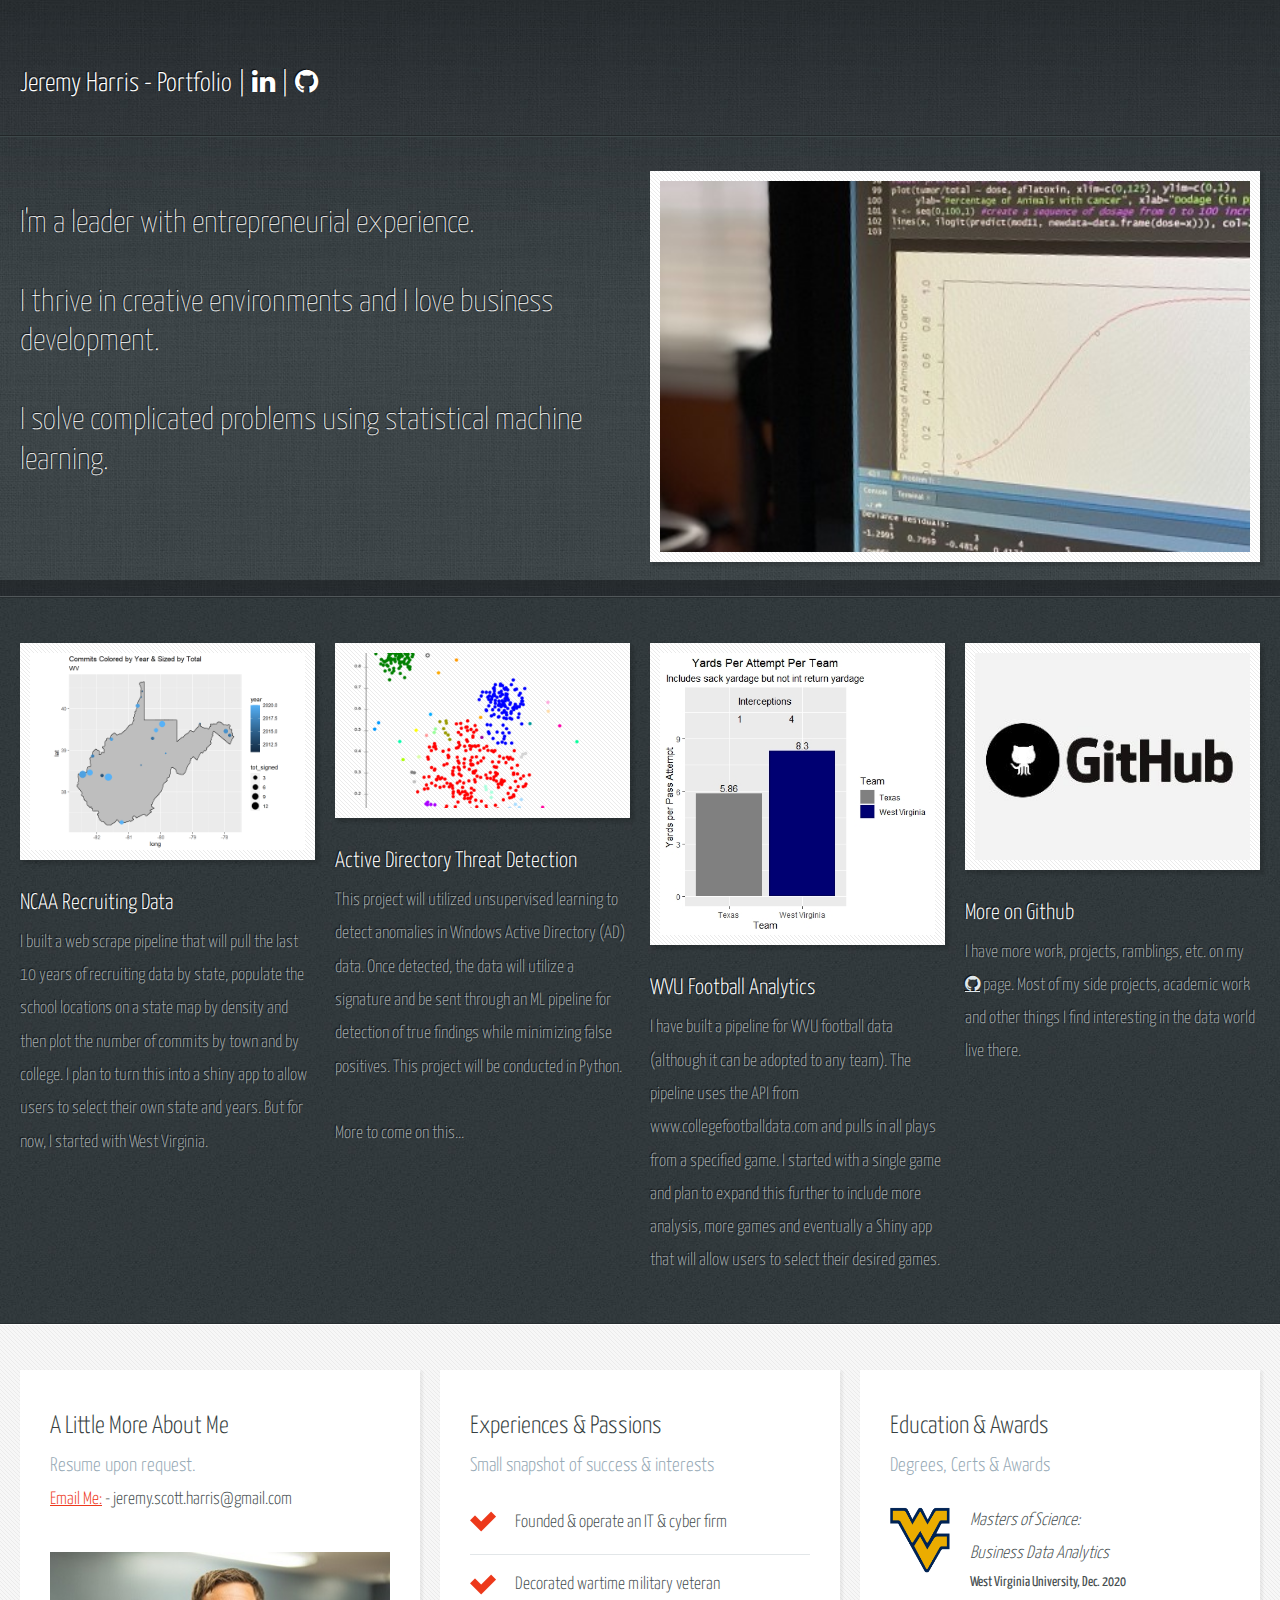
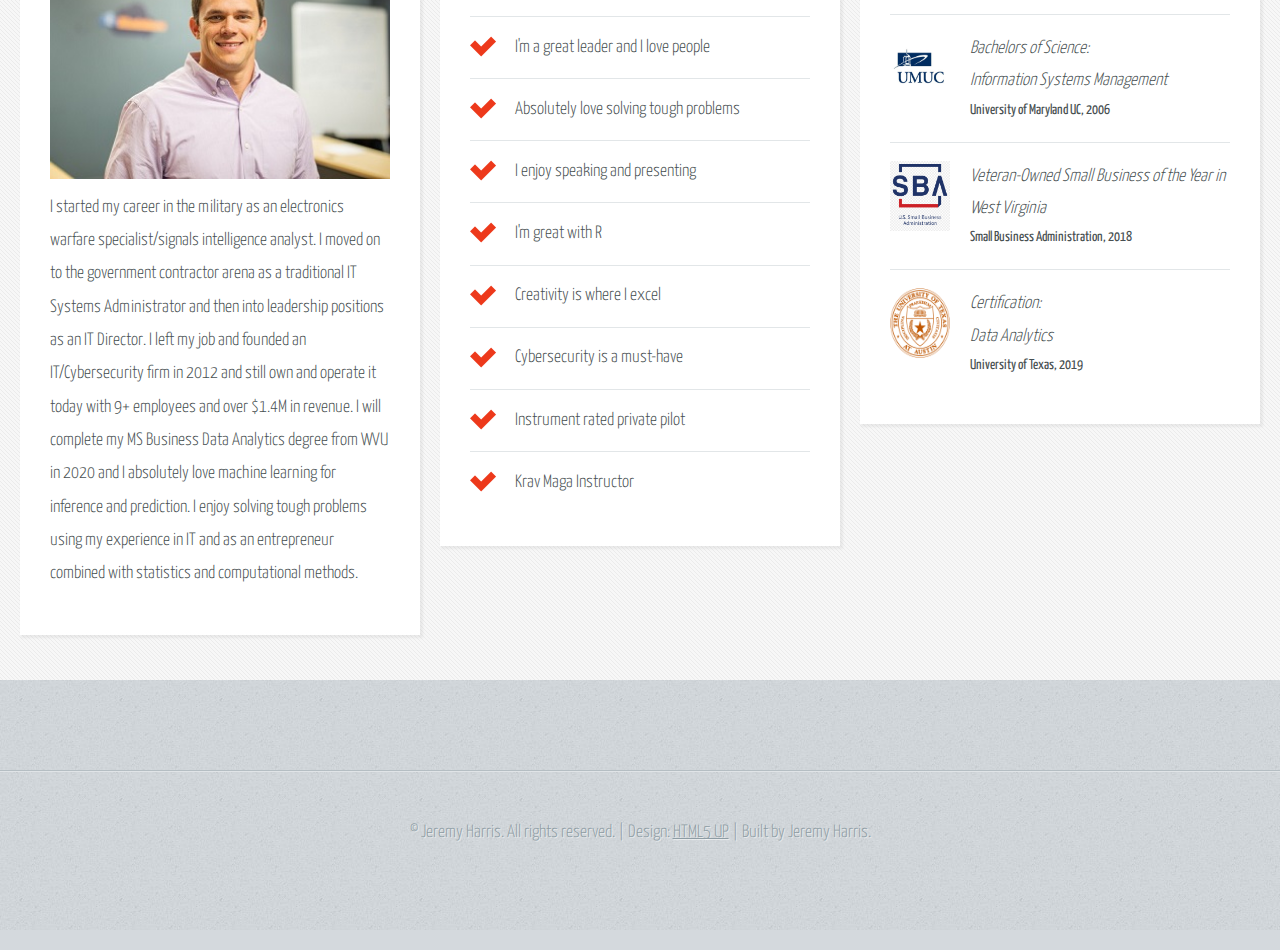
==== index.html @ bfde9389 "Update index.html" ====
<!DOCTYPE HTML>
<!--
	Halcyonic by HTML5 UP
	html5up.net | @ajlkn
	Free for personal and commercial use under the CCA 3.0 license (html5up.net/license)
-->
<html>
	<head>
		<title>The Data Jeremy</title>
		<meta charset="utf-8" />
		<meta name="viewport" content="width=device-width, initial-scale=1, user-scalable=no" />
		<link rel="stylesheet" href="assets/css/main.css" />
		<link rel="stylesheet" href="font-awesome-4.7.0/css/font-awesome.min.css">
		<link rel="icon" href="Man-on-Lion.ico" type="image/x-icon">
	</head>
	<body>
		<div id="page-wrapper">

			<!-- Header -->
				<section id="header">
					<div class="container">
						<div class="row">
							<div class="col-12">

								<!-- Logo -->
									<h1><a href="index.html" id="logo">Jeremy Harris - Portfolio</a>
										<a>	   |	</a>
										<a href="https://linkedin.com/in/thedatajeremy" class="fa fa-linkedin" target="_blank"></a>
										<a>    |    </a>
										<a href="https://github.com/jeremy-harris" class="fa fa-github" target="_blank"></a> 
									</h1>


								<!--
									<nav id="nav">
										<a href="index.html">Homepage</a>
										<a href="threecolumn.html">Three Column</a>
										<a href="twocolumn1.html">Two Column #1</a>
										<a href="twocolumn2.html">Two Column #2</a>
										<a href="onecolumn.html">One Column</a>
									</nav>
								-->
							</div>
						</div>
					</div>
					<div id="banner">
						<div class="container">
							<div class="row">
								<div class="col-6 col-12-medium">

									<!-- Banner Copy -->
										<br><p>I'm a leader with entrepreneurial experience. <br><br>
										I thrive in creative environments and I love business development.<br><br>
										I solve complicated problems using statistical machine learning.</p>
								</div>
								<div class="col-6 col-12-medium imp-medium">

									<!-- Banner Image -->
										<a href="#" class="bordered-feature-image"><img src="images/r-code-picture3.jpg"/></a>

								</div>
								
							</div>
						</div>
					</div>
				</section>

			<!-- Features -->
				<section id="features">
					<div class="container">
						<div class="row">
							<div class="col-3 col-6-medium col-12-small">

								<!-- Feature #1 -->
									<section>
										<a target="_blank" href="WebScrape-NCAAF.html" class="bordered-feature-image"><img src="images/wv-recruit-map.jpeg" alt="" /></a>
										<h2>NCAA Recruiting Data</h2>
										<p>
											I built a web scrape pipeline that will pull the last 10 years of recruiting data by state, populate the school locations on a state map by density and then plot the number of commits by town and by college. I plan to turn this into a shiny app to allow users to select their own state and years. But for now, I started with West Virginia. 
										</p>
									</section>																			
							</div>
							<div class="col-3 col-6-medium col-12-small">

								<!-- Feature #2 -->
									<section>
										<a href="#" class="bordered-feature-image"><img src="images/anomaly-detection.png" alt="" /></a>
										<h2>Active Directory Threat Detection</h2>
										<p>
											This project will utilized unsupervised learning to detect anomalies in Windows Active Directory (AD) data. Once detected, the data will utilize a signature and be sent through an ML pipeline for detection of true findings while minimizing false positives. This project will be conducted in Python. 
											<br><br>	
											More to come on this...
										</p>
									</section>

							</div>
							<div class="col-3 col-6-medium col-12-small">

								<!-- Feature #3 -->
									<section>
										<a target = "_blank" href="https://github.com/jeremy-harris/WVU-Football/blob/master/WVU-2019-Analysis.pdf" class="bordered-feature-image">
											<img src="images/ypa-plot.jpeg" alt="" /></a>
										<h2>WVU Football Analytics</h2>
										<p>
											I have built a pipeline for WVU football data (although it can be adopted to any team). The pipeline uses the API from www.collegefootballdata.com and pulls in all plays from a specified game. I started with a single game and plan to expand this further to include more analysis, more games and eventually a Shiny app that will allow users to select their desired games. 
										</p>
									</section>

							</div>
							<div class="col-3 col-6-medium col-12-small">

								<!-- Feature #4 -->
									<section>
										<a target="_blank" href="https://github.com/jeremy-harris?tab=repositories" class="bordered-feature-image"><img src="images/github-resized.jpg" alt="" /></a>
										<h2>More on Github</h2>
										<p>
											I have more work, projects, ramblings, etc. on my <a href="https://github.com/jeremy-harris" class="fa fa-github"></a> page. Most of my side projects, academic work and other things I find interesting in the data world live there. 
										</p>
									</section>

							</div>
						</div>
					</div>
				</section>

			<!-- Content -->
				<section id="content">
					<div class="container">
						<div class="row aln-center">
							<div class="col-4 col-12-medium">

								<!-- Box #1 -->
									<section>
										<header>
											<h2>A Little More About Me</h2>
											<h3>Resume upon request.</h3>
											<p><a href="mailto:jeremy.scott.harris@gmail.com">Email Me:</a> - jeremy.scott.harris@gmail.com</p>
										</header>
										<img src="images/jsh-headshot.jpg" class="responsive">
										<p>
											I started my career in the military as an electronics warfare specialist/signals intelligence analyst. I moved on to the government contractor arena as a traditional IT Systems Administrator and then into leadership positions as an IT Director. I left my job and founded an IT/Cybersecurity firm in 2012 and still own and operate it today with 9+ employees and over $1.4M in revenue. I will complete my MS Business Data Analytics degree from WVU in 2020 and I absolutely love machine learning for inference and prediction. I enjoy solving tough problems using my experience in IT and as an entrepreneur combined with statistics and computational methods.
										</p>
									</section>

							</div>
							<div class="col-4 col-6-medium col-12-small">

								<!-- Box #2 -->
									<section>
										<header>
											<h2>Experiences & Passions</h2>
											<h3>Small snapshot of success & interests</h3>
										</header>
										<ul class="check-list">
											<li>Founded & operate an IT & cyber firm</li>
											<li>Decorated wartime military veteran</li>
											<li>I'm a great leader and I love people</li>
											<li>Absolutely love solving tough problems</li>
											<li>I enjoy speaking and presenting</li>
											<li>I'm great with R</li>
											<li>Creativity is where I excel</li>
											<li>Cybersecurity is a must-have</li>
											<li>Instrument rated private pilot</li>
											<li>Krav Maga Instructor</li>
											
										</ul>
									</section>

							</div>
							<div class="col-4 col-6-medium col-12-small">

								<!-- Box #3 -->
									<section>
										<header>
											<h2>Education & Awards</h2>
											<h3>Degrees, Certs & Awards</h3>
										</header>
										<ul class="quote-list">
											<li>
												<a href="http://catalog.wvu.edu/graduate/collegeofbusinessandeconomics/businessdataanalytics/#courseinventory"  target="_blank"><img src="images/wvu-logo.png" alt="" width="70" height="70"></a>
												<p>Masters of Science: <br>Business Data Analytics</p>
												<span>West Virginia University, Dec. 2020</span>
											</li>
											<li>
												<a href="https://www.umgc.edu/academic-programs/bachelors-degrees/information-systems-management-major.cfm" target="_blank"><img src="images/umuc-logo.jpeg" alt="" width="70" height="70"/></a>
												<p>Bachelors of Science:<br>Information Systems Management</p>
												<span>University of Maryland UC, 2006</span>
											</li>
											<li>
												<a href="https://www.sba.gov/node/1638718" target="_blank"><img src="images/sba-logo.png" alt="" width="70" height="70"/></a>
												<p>Veteran-Owned Small Business of the Year in West Virginia</p>
												<span>Small Business Administration, 2018</span>
											</li>
											<li>
												<a href="https://professionaled.utexas.edu/data-analytics-certificate-program" target = "_blank"><img src="images/ut-logo.png" alt="" width="70" height="70"/></a>
												<p>Certification:<br>Data Analytics</p>
												<span>University of Texas, 2019</span>
											</li>
										</ul>
									</section>

							</div>
						</div>
					</div>
				</section>

			<!-- Footer -->
				<section id="footer">
					<div class="container">
						<div class="row">
							<div class="col-8 col-12-medium">

								

								<!-- Blurb 
									<section>
										<h2>An Informative Text Blurb</h2>
										<p>
											Duis neque nisi, dapibus sed mattis quis, rutrum accumsan sed. Suspendisse eu
											varius nibh. Suspendisse vitae magna eget odio amet mollis. Duis neque nisi,
											dapibus sed mattis quis, sed rutrum accumsan sed. Suspendisse eu varius nibh
											lorem ipsum amet dolor sit amet lorem ipsum consequat gravida justo mollis.
										</p>
									</section>
								-->
							</div>
						</div>
					</div>
				</section>

			<!-- Copyright -->
				<div id="copyright">
					&copy; Jeremy Harris. All rights reserved. | Design: <a href="http://html5up.net">HTML5 UP</a> | Built by Jeremy Harris.
				</div>

		</div>

		<!-- Scripts -->
			<script src="assets/js/jquery.min.js"></script>
			<script src="assets/js/browser.min.js"></script>
			<script src="assets/js/breakpoints.min.js"></script>
			<script src="assets/js/util.js"></script>
			<script src="assets/js/main.js"></script>

	</body>
</html>
---- assets/css/main.css ----
@import url("https://fonts.googleapis.com/css?family=Yanone+Kaffeesatz:400,300,200");

/*
	Halcyonic by HTML5 UP
	html5up.net | @ajlkn
	Free for personal and commercial use under the CCA 3.0 license (html5up.net/license)
*/

html, body, div, span, applet, object,
iframe, h1, h2, h3, h4, h5, h6, p, blockquote,
pre, a, abbr, acronym, address, big, cite,
code, del, dfn, em, img, ins, kbd, q, s, samp,
small, strike, strong, sub, sup, tt, var, b,
u, i, center, dl, dt, dd, ol, ul, li, fieldset,
form, label, legend, table, caption, tbody,
tfoot, thead, tr, th, td, article, aside,
canvas, details, embed, figure, figcaption,
footer, header, hgroup, menu, nav, output, ruby,
section, summary, time, mark, audio, video {
	margin: 0;
	padding: 0;
	border: 0;
	font-size: 100%;
	font: inherit;
	vertical-align: baseline;}

article, aside, details, figcaption, figure,
footer, header, hgroup, menu, nav, section {
	display: block;}

body {
	line-height: 1;
}

ol, ul {
	list-style: none;
}

blockquote, q {
	quotes: none;
}

	blockquote:before, blockquote:after, q:before, q:after {
		content: '';
		content: none;
	}

table {
	border-collapse: collapse;
	border-spacing: 0;
}

body {
	-webkit-text-size-adjust: none;
}

mark {
	background-color: transparent;
	color: inherit;
}

input::-moz-focus-inner {
	border: 0;
	padding: 0;
}

input, select, textarea {
	-moz-appearance: none;
	-webkit-appearance: none;
	-ms-appearance: none;
	appearance: none;
}

/* Basic */

	html {
		box-sizing: border-box;
	}

	*, *:before, *:after {
		box-sizing: inherit;
	}

	body {
		background: #D4D9DD url("images/bg03.jpg");
		color: #474f51;
		font-size: 13.5pt;
		font-family: 'Yanone Kaffeesatz';
		line-height: 1.85em;
		font-weight: 300;
	}

	input, textarea, select {
		color: #474f51;
		font-size: 13.5pt;
		font-family: 'Yanone Kaffeesatz';
		line-height: 1.85em;
		font-weight: 300;
	}

	ul, ol, p, dl {
		margin: 0 0 2em 0;
	}

	a {
		text-decoration: underline;
	}

		a:hover {
			text-decoration: none;
		}

	section > :last-child,
	section:last-child,
	.last-child {
		margin-bottom: 0 !important;
	}

/* Container */

	.container {
		margin: 0 auto;
		max-width: 100%;
		width: 1200px;
	}

		@media screen and (max-width: 1680px) {

			.container {
				width: 1200px;
			}

		}

		@media screen and (max-width: 1280px) {

			.container {
				width: calc(100% - 40px);
			}

		}

		@media screen and (max-width: 980px) {

			.container {
				width: calc(100% - 50px);
			}

		}

		@media screen and (max-width: 736px) {

			.container {
				width: calc(100% - 40px);
			}

		}

/* Row */

	.row {
		display: flex;
		flex-wrap: wrap;
		box-sizing: border-box;
		align-items: stretch;
	}

		.row > * {
			box-sizing: border-box;
		}

		.row.gtr-uniform > * > :last-child {
			margin-bottom: 0;
		}

		.row.aln-left {
			justify-content: flex-start;
		}

		.row.aln-center {
			justify-content: center;
		}

		.row.aln-right {
			justify-content: flex-end;
		}

		.row.aln-top {
			align-items: flex-start;
		}

		.row.aln-middle {
			align-items: center;
		}

		.row.aln-bottom {
			align-items: flex-end;
		}

		.row > .imp {
			order: -1;
		}

		.row > .col-1 {
			width: 8.33333%;
		}

		.row > .off-1 {
			margin-left: 8.33333%;
		}

		.row > .col-2 {
			width: 16.66667%;
		}

		.row > .off-2 {
			margin-left: 16.66667%;
		}

		.row > .col-3 {
			width: 25%;
		}

		.row > .off-3 {
			margin-left: 25%;
		}

		.row > .col-4 {
			width: 33.33333%;
		}

		.row > .off-4 {
			margin-left: 33.33333%;
		}

		.row > .col-5 {
			width: 41.66667%;
		}

		.row > .off-5 {
			margin-left: 41.66667%;
		}

		.row > .col-6 {
			width: 50%;
		}

		.row > .off-6 {
			margin-left: 50%;
		}

		.row > .col-7 {
			width: 58.33333%;
		}

		.row > .off-7 {
			margin-left: 58.33333%;
		}

		.row > .col-8 {
			width: 66.66667%;
		}

		.row > .off-8 {
			margin-left: 66.66667%;
		}

		.row > .col-9 {
			width: 75%;
		}

		.row > .off-9 {
			margin-left: 75%;
		}

		.row > .col-10 {
			width: 83.33333%;
		}

		.row > .off-10 {
			margin-left: 83.33333%;
		}

		.row > .col-11 {
			width: 91.66667%;
		}

		.row > .off-11 {
			margin-left: 91.66667%;
		}

		.row > .col-12 {
			width: 100%;
		}

		.row > .off-12 {
			margin-left: 100%;
		}

		.row.gtr-0 {
			margin-top: 0px;
			margin-left: 0px;
		}

			.row.gtr-0 > * {
				padding: 0px 0 0 0px;
			}

			.row.gtr-0.gtr-uniform {
				margin-top: 0px;
			}

				.row.gtr-0.gtr-uniform > * {
					padding-top: 0px;
				}

		.row.gtr-25 {
			margin-top: -6.25px;
			margin-left: -6.25px;
		}

			.row.gtr-25 > * {
				padding: 6.25px 0 0 6.25px;
			}

			.row.gtr-25.gtr-uniform {
				margin-top: -6.25px;
			}

				.row.gtr-25.gtr-uniform > * {
					padding-top: 6.25px;
				}

		.row.gtr-50 {
			margin-top: -12.5px;
			margin-left: -12.5px;
		}

			.row.gtr-50 > * {
				padding: 12.5px 0 0 12.5px;
			}

			.row.gtr-50.gtr-uniform {
				margin-top: -12.5px;
			}

				.row.gtr-50.gtr-uniform > * {
					padding-top: 12.5px;
				}

		.row {
			margin-top: -25px;
			margin-left: -25px;
		}

			.row > * {
				padding: 25px 0 0 25px;
			}

			.row.gtr-uniform {
				margin-top: -25px;
			}

				.row.gtr-uniform > * {
					padding-top: 25px;
				}

		.row.gtr-150 {
			margin-top: -37.5px;
			margin-left: -37.5px;
		}

			.row.gtr-150 > * {
				padding: 37.5px 0 0 37.5px;
			}

			.row.gtr-150.gtr-uniform {
				margin-top: -37.5px;
			}

				.row.gtr-150.gtr-uniform > * {
					padding-top: 37.5px;
				}

		.row.gtr-200 {
			margin-top: -50px;
			margin-left: -50px;
		}

			.row.gtr-200 > * {
				padding: 50px 0 0 50px;
			}

			.row.gtr-200.gtr-uniform {
				margin-top: -50px;
			}

				.row.gtr-200.gtr-uniform > * {
					padding-top: 50px;
				}

		@media screen and (max-width: 1680px) {

			.row {
				display: flex;
				flex-wrap: wrap;
				box-sizing: border-box;
				align-items: stretch;
			}

				.row > * {
					box-sizing: border-box;
				}

				.row.gtr-uniform > * > :last-child {
					margin-bottom: 0;
				}

				.row.aln-left {
					justify-content: flex-start;
				}

				.row.aln-center {
					justify-content: center;
				}

				.row.aln-right {
					justify-content: flex-end;
				}

				.row.aln-top {
					align-items: flex-start;
				}

				.row.aln-middle {
					align-items: center;
				}

				.row.aln-bottom {
					align-items: flex-end;
				}

				.row > .imp-xlarge {
					order: -1;
				}

				.row > .col-1-xlarge {
					width: 8.33333%;
				}

				.row > .off-1-xlarge {
					margin-left: 8.33333%;
				}

				.row > .col-2-xlarge {
					width: 16.66667%;
				}

				.row > .off-2-xlarge {
					margin-left: 16.66667%;
				}

				.row > .col-3-xlarge {
					width: 25%;
				}

				.row > .off-3-xlarge {
					margin-left: 25%;
				}

				.row > .col-4-xlarge {
					width: 33.33333%;
				}

				.row > .off-4-xlarge {
					margin-left: 33.33333%;
				}

				.row > .col-5-xlarge {
					width: 41.66667%;
				}

				.row > .off-5-xlarge {
					margin-left: 41.66667%;
				}

				.row > .col-6-xlarge {
					width: 50%;
				}

				.row > .off-6-xlarge {
					margin-left: 50%;
				}

				.row > .col-7-xlarge {
					width: 58.33333%;
				}

				.row > .off-7-xlarge {
					margin-left: 58.33333%;
				}

				.row > .col-8-xlarge {
					width: 66.66667%;
				}

				.row > .off-8-xlarge {
					margin-left: 66.66667%;
				}

				.row > .col-9-xlarge {
					width: 75%;
				}

				.row > .off-9-xlarge {
					margin-left: 75%;
				}

				.row > .col-10-xlarge {
					width: 83.33333%;
				}

				.row > .off-10-xlarge {
					margin-left: 83.33333%;
				}

				.row > .col-11-xlarge {
					width: 91.66667%;
				}

				.row > .off-11-xlarge {
					margin-left: 91.66667%;
				}

				.row > .col-12-xlarge {
					width: 100%;
				}

				.row > .off-12-xlarge {
					margin-left: 100%;
				}

				.row.gtr-0 {
					margin-top: 0px;
					margin-left: 0px;
				}

					.row.gtr-0 > * {
						padding: 0px 0 0 0px;
					}

					.row.gtr-0.gtr-uniform {
						margin-top: 0px;
					}

						.row.gtr-0.gtr-uniform > * {
							padding-top: 0px;
						}

				.row.gtr-25 {
					margin-top: -6.25px;
					margin-left: -6.25px;
				}

					.row.gtr-25 > * {
						padding: 6.25px 0 0 6.25px;
					}

					.row.gtr-25.gtr-uniform {
						margin-top: -6.25px;
					}

						.row.gtr-25.gtr-uniform > * {
							padding-top: 6.25px;
						}

				.row.gtr-50 {
					margin-top: -12.5px;
					margin-left: -12.5px;
				}

					.row.gtr-50 > * {
						padding: 12.5px 0 0 12.5px;
					}

					.row.gtr-50.gtr-uniform {
						margin-top: -12.5px;
					}

						.row.gtr-50.gtr-uniform > * {
							padding-top: 12.5px;
						}

				.row {
					margin-top: -25px;
					margin-left: -25px;
				}

					.row > * {
						padding: 25px 0 0 25px;
					}

					.row.gtr-uniform {
						margin-top: -25px;
					}

						.row.gtr-uniform > * {
							padding-top: 25px;
						}

				.row.gtr-150 {
					margin-top: -37.5px;
					margin-left: -37.5px;
				}

					.row.gtr-150 > * {
						padding: 37.5px 0 0 37.5px;
					}

					.row.gtr-150.gtr-uniform {
						margin-top: -37.5px;
					}

						.row.gtr-150.gtr-uniform > * {
							padding-top: 37.5px;
						}

				.row.gtr-200 {
					margin-top: -50px;
					margin-left: -50px;
				}

					.row.gtr-200 > * {
						padding: 50px 0 0 50px;
					}

					.row.gtr-200.gtr-uniform {
						margin-top: -50px;
					}

						.row.gtr-200.gtr-uniform > * {
							padding-top: 50px;
						}

		}

		@media screen and (max-width: 1280px) {

			.row {
				display: flex;
				flex-wrap: wrap;
				box-sizing: border-box;
				align-items: stretch;
			}

				.row > * {
					box-sizing: border-box;
				}

				.row.gtr-uniform > * > :last-child {
					margin-bottom: 0;
				}

				.row.aln-left {
					justify-content: flex-start;
				}

				.row.aln-center {
					justify-content: center;
				}

				.row.aln-right {
					justify-content: flex-end;
				}

				.row.aln-top {
					align-items: flex-start;
				}

				.row.aln-middle {
					align-items: center;
				}

				.row.aln-bottom {
					align-items: flex-end;
				}

				.row > .imp-large {
					order: -1;
				}

				.row > .col-1-large {
					width: 8.33333%;
				}

				.row > .off-1-large {
					margin-left: 8.33333%;
				}

				.row > .col-2-large {
					width: 16.66667%;
				}

				.row > .off-2-large {
					margin-left: 16.66667%;
				}

				.row > .col-3-large {
					width: 25%;
				}

				.row > .off-3-large {
					margin-left: 25%;
				}

				.row > .col-4-large {
					width: 33.33333%;
				}

				.row > .off-4-large {
					margin-left: 33.33333%;
				}

				.row > .col-5-large {
					width: 41.66667%;
				}

				.row > .off-5-large {
					margin-left: 41.66667%;
				}

				.row > .col-6-large {
					width: 50%;
				}

				.row > .off-6-large {
					margin-left: 50%;
				}

				.row > .col-7-large {
					width: 58.33333%;
				}

				.row > .off-7-large {
					margin-left: 58.33333%;
				}

				.row > .col-8-large {
					width: 66.66667%;
				}

				.row > .off-8-large {
					margin-left: 66.66667%;
				}

				.row > .col-9-large {
					width: 75%;
				}

				.row > .off-9-large {
					margin-left: 75%;
				}

				.row > .col-10-large {
					width: 83.33333%;
				}

				.row > .off-10-large {
					margin-left: 83.33333%;
				}

				.row > .col-11-large {
					width: 91.66667%;
				}

				.row > .off-11-large {
					margin-left: 91.66667%;
				}

				.row > .col-12-large {
					width: 100%;
				}

				.row > .off-12-large {
					margin-left: 100%;
				}

				.row.gtr-0 {
					margin-top: 0px;
					margin-left: 0px;
				}

					.row.gtr-0 > * {
						padding: 0px 0 0 0px;
					}

					.row.gtr-0.gtr-uniform {
						margin-top: 0px;
					}

						.row.gtr-0.gtr-uniform > * {
							padding-top: 0px;
						}

				.row.gtr-25 {
					margin-top: -5px;
					margin-left: -5px;
				}

					.row.gtr-25 > * {
						padding: 5px 0 0 5px;
					}

					.row.gtr-25.gtr-uniform {
						margin-top: -5px;
					}

						.row.gtr-25.gtr-uniform > * {
							padding-top: 5px;
						}

				.row.gtr-50 {
					margin-top: -10px;
					margin-left: -10px;
				}

					.row.gtr-50 > * {
						padding: 10px 0 0 10px;
					}

					.row.gtr-50.gtr-uniform {
						margin-top: -10px;
					}

						.row.gtr-50.gtr-uniform > * {
							padding-top: 10px;
						}

				.row {
					margin-top: -20px;
					margin-left: -20px;
				}

					.row > * {
						padding: 20px 0 0 20px;
					}

					.row.gtr-uniform {
						margin-top: -20px;
					}

						.row.gtr-uniform > * {
							padding-top: 20px;
						}

				.row.gtr-150 {
					margin-top: -30px;
					margin-left: -30px;
				}

					.row.gtr-150 > * {
						padding: 30px 0 0 30px;
					}

					.row.gtr-150.gtr-uniform {
						margin-top: -30px;
					}

						.row.gtr-150.gtr-uniform > * {
							padding-top: 30px;
						}

				.row.gtr-200 {
					margin-top: -40px;
					margin-left: -40px;
				}

					.row.gtr-200 > * {
						padding: 40px 0 0 40px;
					}

					.row.gtr-200.gtr-uniform {
						margin-top: -40px;
					}

						.row.gtr-200.gtr-uniform > * {
							padding-top: 40px;
						}

		}

		@media screen and (max-width: 980px) {

			.row {
				display: flex;
				flex-wrap: wrap;
				box-sizing: border-box;
				align-items: stretch;
			}

				.row > * {
					box-sizing: border-box;
				}

				.row.gtr-uniform > * > :last-child {
					margin-bottom: 0;
				}

				.row.aln-left {
					justify-content: flex-start;
				}

				.row.aln-center {
					justify-content: center;
				}

				.row.aln-right {
					justify-content: flex-end;
				}

				.row.aln-top {
					align-items: flex-start;
				}

				.row.aln-middle {
					align-items: center;
				}

				.row.aln-bottom {
					align-items: flex-end;
				}

				.row > .imp-medium {
					order: -1;
				}

				.row > .col-1-medium {
					width: 8.33333%;
				}

				.row > .off-1-medium {
					margin-left: 8.33333%;
				}

				.row > .col-2-medium {
					width: 16.66667%;
				}

				.row > .off-2-medium {
					margin-left: 16.66667%;
				}

				.row > .col-3-medium {
					width: 25%;
				}

				.row > .off-3-medium {
					margin-left: 25%;
				}

				.row > .col-4-medium {
					width: 33.33333%;
				}

				.row > .off-4-medium {
					margin-left: 33.33333%;
				}

				.row > .col-5-medium {
					width: 41.66667%;
				}

				.row > .off-5-medium {
					margin-left: 41.66667%;
				}

				.row > .col-6-medium {
					width: 50%;
				}

				.row > .off-6-medium {
					margin-left: 50%;
				}

				.row > .col-7-medium {
					width: 58.33333%;
				}

				.row > .off-7-medium {
					margin-left: 58.33333%;
				}

				.row > .col-8-medium {
					width: 66.66667%;
				}

				.row > .off-8-medium {
					margin-left: 66.66667%;
				}

				.row > .col-9-medium {
					width: 75%;
				}

				.row > .off-9-medium {
					margin-left: 75%;
				}

				.row > .col-10-medium {
					width: 83.33333%;
				}

				.row > .off-10-medium {
					margin-left: 83.33333%;
				}

				.row > .col-11-medium {
					width: 91.66667%;
				}

				.row > .off-11-medium {
					margin-left: 91.66667%;
				}

				.row > .col-12-medium {
					width: 100%;
				}

				.row > .off-12-medium {
					margin-left: 100%;
				}

				.row.gtr-0 {
					margin-top: 0px;
					margin-left: 0px;
				}

					.row.gtr-0 > * {
						padding: 0px 0 0 0px;
					}

					.row.gtr-0.gtr-uniform {
						margin-top: 0px;
					}

						.row.gtr-0.gtr-uniform > * {
							padding-top: 0px;
						}

				.row.gtr-25 {
					margin-top: -6.25px;
					margin-left: -6.25px;
				}

					.row.gtr-25 > * {
						padding: 6.25px 0 0 6.25px;
					}

					.row.gtr-25.gtr-uniform {
						margin-top: -6.25px;
					}

						.row.gtr-25.gtr-uniform > * {
							padding-top: 6.25px;
						}

				.row.gtr-50 {
					margin-top: -12.5px;
					margin-left: -12.5px;
				}

					.row.gtr-50 > * {
						padding: 12.5px 0 0 12.5px;
					}

					.row.gtr-50.gtr-uniform {
						margin-top: -12.5px;
					}

						.row.gtr-50.gtr-uniform > * {
							padding-top: 12.5px;
						}

				.row {
					margin-top: -25px;
					margin-left: -25px;
				}

					.row > * {
						padding: 25px 0 0 25px;
					}

					.row.gtr-uniform {
						margin-top: -25px;
					}

						.row.gtr-uniform > * {
							padding-top: 25px;
						}

				.row.gtr-150 {
					margin-top: -37.5px;
					margin-left: -37.5px;
				}

					.row.gtr-150 > * {
						padding: 37.5px 0 0 37.5px;
					}

					.row.gtr-150.gtr-uniform {
						margin-top: -37.5px;
					}

						.row.gtr-150.gtr-uniform > * {
							padding-top: 37.5px;
						}

				.row.gtr-200 {
					margin-top: -50px;
					margin-left: -50px;
				}

					.row.gtr-200 > * {
						padding: 50px 0 0 50px;
					}

					.row.gtr-200.gtr-uniform {
						margin-top: -50px;
					}

						.row.gtr-200.gtr-uniform > * {
							padding-top: 50px;
						}

		}

		@media screen and (max-width: 736px) {

			.row {
				display: flex;
				flex-wrap: wrap;
				box-sizing: border-box;
				align-items: stretch;
			}

				.row > * {
					box-sizing: border-box;
				}

				.row.gtr-uniform > * > :last-child {
					margin-bottom: 0;
				}

				.row.aln-left {
					justify-content: flex-start;
				}

				.row.aln-center {
					justify-content: center;
				}

				.row.aln-right {
					justify-content: flex-end;
				}

				.row.aln-top {
					align-items: flex-start;
				}

				.row.aln-middle {
					align-items: center;
				}

				.row.aln-bottom {
					align-items: flex-end;
				}

				.row > .imp-small {
					order: -1;
				}

				.row > .col-1-small {
					width: 8.33333%;
				}

				.row > .off-1-small {
					margin-left: 8.33333%;
				}

				.row > .col-2-small {
					width: 16.66667%;
				}

				.row > .off-2-small {
					margin-left: 16.66667%;
				}

				.row > .col-3-small {
					width: 25%;
				}

				.row > .off-3-small {
					margin-left: 25%;
				}

				.row > .col-4-small {
					width: 33.33333%;
				}

				.row > .off-4-small {
					margin-left: 33.33333%;
				}

				.row > .col-5-small {
					width: 41.66667%;
				}

				.row > .off-5-small {
					margin-left: 41.66667%;
				}

				.row > .col-6-small {
					width: 50%;
				}

				.row > .off-6-small {
					margin-left: 50%;
				}

				.row > .col-7-small {
					width: 58.33333%;
				}

				.row > .off-7-small {
					margin-left: 58.33333%;
				}

				.row > .col-8-small {
					width: 66.66667%;
				}

				.row > .off-8-small {
					margin-left: 66.66667%;
				}

				.row > .col-9-small {
					width: 75%;
				}

				.row > .off-9-small {
					margin-left: 75%;
				}

				.row > .col-10-small {
					width: 83.33333%;
				}

				.row > .off-10-small {
					margin-left: 83.33333%;
				}

				.row > .col-11-small {
					width: 91.66667%;
				}

				.row > .off-11-small {
					margin-left: 91.66667%;
				}

				.row > .col-12-small {
					width: 100%;
				}

				.row > .off-12-small {
					margin-left: 100%;
				}

				.row.gtr-0 {
					margin-top: 0px;
					margin-left: 0px;
				}

					.row.gtr-0 > * {
						padding: 0px 0 0 0px;
					}

					.row.gtr-0.gtr-uniform {
						margin-top: 0px;
					}

						.row.gtr-0.gtr-uniform > * {
							padding-top: 0px;
						}

				.row.gtr-25 {
					margin-top: -5px;
					margin-left: -5px;
				}

					.row.gtr-25 > * {
						padding: 5px 0 0 5px;
					}

					.row.gtr-25.gtr-uniform {
						margin-top: -5px;
					}

						.row.gtr-25.gtr-uniform > * {
							padding-top: 5px;
						}

				.row.gtr-50 {
					margin-top: -10px;
					margin-left: -10px;
				}

					.row.gtr-50 > * {
						padding: 10px 0 0 10px;
					}

					.row.gtr-50.gtr-uniform {
						margin-top: -10px;
					}

						.row.gtr-50.gtr-uniform > * {
							padding-top: 10px;
						}

				.row {
					margin-top: -20px;
					margin-left: -20px;
				}

					.row > * {
						padding: 20px 0 0 20px;
					}

					.row.gtr-uniform {
						margin-top: -20px;
					}

						.row.gtr-uniform > * {
							padding-top: 20px;
						}

				.row.gtr-150 {
					margin-top: -30px;
					margin-left: -30px;
				}

					.row.gtr-150 > * {
						padding: 30px 0 0 30px;
					}

					.row.gtr-150.gtr-uniform {
						margin-top: -30px;
					}

						.row.gtr-150.gtr-uniform > * {
							padding-top: 30px;
						}

				.row.gtr-200 {
					margin-top: -40px;
					margin-left: -40px;
				}

					.row.gtr-200 > * {
						padding: 40px 0 0 40px;
					}

					.row.gtr-200.gtr-uniform {
						margin-top: -40px;
					}

						.row.gtr-200.gtr-uniform > * {
							padding-top: 40px;
						}

		}

/* Multi-use */

	.link-list li {
		padding: 0.2em 0 0.2em 0;
	}

		.link-list li:first-child {
			padding-top: 0 !important;
			border-top: 0 !important;
		}

		.link-list li:last-child {
			padding-bottom: 0 !important;
			border-bottom: 0 !important;
		}

	.quote-list li {
		padding: 1em 0 1em 0;
		overflow: hidden;
	}

		.quote-list li:first-child {
			padding-top: 0 !important;
			border-top: 0 !important;
		}

		.quote-list li:last-child {
			padding-bottom: 0 !important;
			border-bottom: 0 !important;
		}

		.quote-list li img {
			float: left;
		}

		.quote-list li p {
			margin: 0 0 0 90px;
			font-size: 1.2em;
			font-style: italic;
		}

		.quote-list li span {
			display: block;
			margin-left: 90px;
			font-size: 0.9em;
			font-weight: 400;
		}

	.check-list li {
		padding: 0.7em 0 0.7em 45px;
		font-size: 1.2em;
		background: url("images/icon-checkmark.png") 0px 1.05em no-repeat;
	}

		.check-list li:first-child {
			padding-top: 0 !important;
			border-top: 0 !important;
			background-position: 0 0.3em;
		}

		.check-list li:last-child {
			padding-bottom: 0 !important;
			border-bottom: 0 !important;
		}

	.feature-image {
		display: block;
		margin: 0 0 2em 0;
		outline: 0;
	}

		.feature-image img {
			display: block;
			width: 100%;
		}

	.bordered-feature-image {
		display: block;
		background: #fff url("images/bg04.png");
		padding: 10px;
		box-shadow: 3px 3px 3px 1px rgba(0, 0, 0, 0.15);
		margin: 0 0 1.5em 0;
		outline: 0;
	}

		.bordered-feature-image img {
			display: block;
			width: 100%;
		}

	.button-large {
		background-image: -moz-linear-gradient(top, #ed391b, #ce1a00);
		background-image: -webkit-linear-gradient(top, #ed391b, #ce1a00);
		background-image: -ms-linear-gradient(top, #ed391b, #ce1a00);
		background-image: linear-gradient(top, #ed391b, #ce1a00);
		display: inline-block;
		background-color: #ed391b;
		color: #fff;
		text-decoration: none;
		font-size: 1.75em;
		height: 2em;
		line-height: 2.125em;
		font-weight: 300;
		padding: 0 45px;
		outline: 0;
		border-radius: 10px;
		box-shadow: inset 0px 0px 0px 1px rgba(0, 0, 0, 0.75), inset 0px 2px 0px 0px rgba(255, 192, 192, 0.5), inset 0px 0px 0px 2px rgba(255, 96, 96, 0.85), 3px 3px 3px 1px rgba(0, 0, 0, 0.15);
		text-shadow: -1px -1px 1px rgba(0, 0, 0, 0.5);
	}

		.button-large:hover {
			background-image: -moz-linear-gradient(top, #fd492b, #de2a10);
			background-image: -webkit-linear-gradient(top, #fd492b, #de2a10);
			background-image: -ms-linear-gradient(top, #fd492b, #de2a10);
			background-image: linear-gradient(top, #fd492b, #de2a10);
			background-color: #fd492b;
			box-shadow: inset 0px 0px 0px 1px rgba(0, 0, 0, 0.75), inset 0px 2px 0px 0px rgba(255, 192, 192, 0.5), inset 0px 0px 0px 2px rgba(255, 96, 96, 0.85), 3px 3px 3px 1px rgba(0, 0, 0, 0.15);
		}

		.button-large:active {
			background-image: -moz-linear-gradient(top, #ce1a00, #ed391b);
			background-image: -webkit-linear-gradient(top, #ce1a00, #ed391b);
			background-image: -ms-linear-gradient(top, #ce1a00, #ed391b);
			background-image: linear-gradient(top, #ce1a00, #ed391b);
			background-color: #ce1a00;
			box-shadow: inset 0px 0px 0px 1px rgba(0, 0, 0, 0.75), inset 0px 2px 0px 0px rgba(255, 192, 192, 0.5), inset 0px 0px 0px 2px rgba(255, 96, 96, 0.85), 3px 3px 3px 1px rgba(0, 0, 0, 0.15);
		}

/* Header */

	#header {
		position: relative;
		background: #3B4346 url("images/bg01.jpg");
		border-bottom: solid 1px #272d30;
		box-shadow: inset 0px -1px 0px 0px #51575a;
		text-shadow: -1px -1px 1px rgba(0, 0, 0, 0.75);
	}

		#header > .container {
			position: relative;
			min-height: 155px;
		}

		#header h1 {
			position: absolute;
			left: 0;
			bottom: 35px;
			font-size: 250%;
		}

			#header h1 a {
				color: #fff;
				text-decoration: none;
			}

		#header nav {
			position: absolute;
			right: 0;
			bottom: 35px;
			font-weight: 200;
		}

			#header nav a {
				color: #c6c8c8;
				text-decoration: none;
				font-size: 1.4em;
				margin-left: 60px;
				outline: 0;
			}

				#header nav a:hover {
					color: #f6f8f8;
				}

		.subpage #header > .container {
			height: 155px;
		}

/* Banner */

	#banner {
		border-top: solid 1px #222628;
		box-shadow: inset 0px 1px 0px 0px #3e484a;
		padding: 35px 0 35px 0;
		color: #fff;
	}

		#banner .bordered-feature-image {
			margin-bottom: 0;
		}

		#banner p {
			font-size: 2em;
			font-weight: 200;
			line-height: 1.25em;
			padding-right: 1em;
			margin: 0 0 1em 0;
		}

/* Features */

	#features {
		background: #353D40 url("images/bg02.jpg");
		border-bottom: solid 1px #272e31;
		padding: 45px 0 45px 0;
		text-shadow: -1px -1px 1px rgba(0, 0, 0, 0.75);
		color: #a0a8ab;
	}

		#features h2 {
			font-size: 1.25em;
			color: #fff;
			margin: 0 0 0.25em 0;
		}

		#features a {
			color: #e0e8eb;
		}

		#features strong {
			color: #fff;
		}

/* Content */

	#content {
		background: #f7f7f7 url("images/bg04.png");
		border-top: solid 1px #fff;
		padding: 45px 0 45px 0;
	}

		#content section {
			background: #fff;
			padding: 40px 30px 45px 30px;
			box-shadow: 2px 2px 2px 1px rgba(128, 128, 128, 0.1);
			margin: 0 0 25px 0;
		}

		#content h2 {
			font-size: 1.8em;
			color: #373f42;
			margin: 0 0 0.25em 0;
		}

		#content h3 {
			color: #96a9b5;
			font-size: 1.25em;
		}

		#content a {
			color: #ED391B;
		}

		#content header {
			margin: 0 0 2em 0;
		}

		#content .quote-list li {
			border-bottom: solid 1px #e2e6e8;
		}

		#content .link-list li {
			border-bottom: solid 1px #e2e6e8;
		}

		#content .check-list li {
			border-bottom: solid 1px #e2e6e8;
		}

/* Footer */

	#footer {
		padding: 45px 0 45px 0;
		text-shadow: 1px 1px 1px white;
		color: #546b76;
		text-shadow: 1px 1px 0px rgba(255, 255, 255, 0.5);
	}

		#footer h2 {
			font-size: 1.25em;
			color: #212f35;
			margin: 0 0 1em 0;
		}

		#footer a {
			color: #546b76;
		}

		#footer .quote-list li {
			border-top: solid 1px #e0e4e6;
			border-bottom: solid 1px #b5bec3;
		}

		#footer .link-list li {
			border-top: solid 1px #e0e4e6;
			border-bottom: solid 1px #b5bec3;
		}

		#footer .check-list li {
			border-top: solid 1px #e0e4e6;
			border-bottom: solid 1px #b5bec3;
		}

/* Copyright */

	#copyright {
		border-top: solid 1px #b5bec3;
		box-shadow: inset 0px 1px 0px 0px #e0e4e7;
		text-align: center;
		padding: 45px 0 80px 0;
		color: #8d9ca3;
		text-shadow: 1px 1px 0px rgba(255, 255, 255, 0.5);
	}

		#copyright a {
			color: #8d9ca3;
		}

/* Large */

	@media screen and (max-width: 1280px) {

		/* Multi-use */

			.check-list li {
				font-size: 1em;
				line-height: 2em;
			}

			.quote-list li {
				padding: 1em 0 1em 0;
			}

				.quote-list li img {
					width: 60px;
				}

				.quote-list li p {
					margin: 0 0 0 80px;
					font-size: 1em;
					font-style: italic;
					line-height: 1.8em;
				}

				.quote-list li span {
					display: block;
					margin-left: 80px;
					font-size: 0.8em;
					font-weight: 400;
					line-height: 1.8em;
				}

			.feature-image {
				margin: 0 0 1em 0;
			}

			.button-large {
				font-size: 1.5em;
			}

			.responsive {
				width: 100%;
				height: auto;
				max-width: 100%;
				max-height: 100%;
			}

		/* Banner */

			#banner p {
				font-size: 1.75em;
			}

		/* Header */

			#header h1 {
				font-size: 150%;
			}

			#header nav a {
				font-size: 1.1em;
			}

		/* Content */

			#content h2 {
				font-size: 1.4em;
			}

			#content h3 {
				font-size: 1.1em;
			}

			#content header {
				margin: 0 0 1.25em 0;
			}

	}

/* Medium */

	#navPanel, #titleBar {
		display: none;
	}

	@media screen and (max-width: 980px) {

		/* Basic */

			html, body {
				overflow-x: hidden;
			}

		/* Header */

			#header {
				text-align: center;
			}

				#header > .container:first-child {
					display: none;
				}

		/* Content */

			#content {
				padding: 25px 0;
			}

		/* Nav */

			#page-wrapper {
				-moz-backface-visibility: hidden;
				-webkit-backface-visibility: hidden;
				-ms-backface-visibility: hidden;
				backface-visibility: hidden;
				-moz-transition: -moz-transform 0.5s ease;
				-webkit-transition: -webkit-transform 0.5s ease;
				-ms-transition: -ms-transform 0.5s ease;
				transition: transform 0.5s ease;
				padding-bottom: 1px;
				padding-top: 44px;
			}

			#titleBar {
				-moz-backface-visibility: hidden;
				-webkit-backface-visibility: hidden;
				-ms-backface-visibility: hidden;
				backface-visibility: hidden;
				-moz-transition: -moz-transform 0.5s ease;
				-webkit-transition: -webkit-transform 0.5s ease;
				-ms-transition: -ms-transform 0.5s ease;
				transition: transform 0.5s ease;
				display: block;
				height: 44px;
				left: 0;
				position: fixed;
				top: 0;
				width: 100%;
				z-index: 10001;
				color: #fff;
				background: url("images/bg04.jpg");
				box-shadow: inset 0px -20px 70px 0px rgba(200, 220, 245, 0.1), inset 0px -1px 0px 0px rgba(255, 255, 255, 0.1), 0px 1px 7px 0px rgba(0, 0, 0, 0.6);
				text-shadow: -1px -1px 1px rgba(0, 0, 0, 0.75);
			}

				#titleBar .title {
					display: block;
					text-align: center;
					font-size: 1.2em;
					font-weight: 400;
					line-height: 48px;
				}

				#titleBar .toggle {
					position: absolute;
					left: 0;
					top: 0;
					width: 80px;
					height: 60px;
				}

					#titleBar .toggle:after {
						content: '';
						display: block;
						position: absolute;
						top: 6px;
						left: 6px;
						color: #fff;
						background: rgba(255, 255, 255, 0.025);
						box-shadow: inset 0px 1px 0px 0px rgba(255, 255, 255, 0.1), inset 0px 0px 0px 1px rgba(255, 255, 255, 0.05), inset 0px -8px 10px 0px rgba(0, 0, 0, 0.15), 0px 1px 2px 0px rgba(0, 0, 0, 0.25);
						text-shadow: -1px -1px 1px black;
						width: 49px;
						height: 31px;
						border-radius: 8px;
					}

					#titleBar .toggle:before {
						content: '';
						position: absolute;
						width: 20px;
						height: 30px;
						background: url("images/mobileUI-site-nav-opener-bg.svg");
						top: 15px;
						left: 20px;
						z-index: 1;
						opacity: 0.25;
					}

					#titleBar .toggle:active:after {
						background: rgba(255, 255, 255, 0.05);
					}

			#navPanel {
				-moz-backface-visibility: hidden;
				-webkit-backface-visibility: hidden;
				-ms-backface-visibility: hidden;
				backface-visibility: hidden;
				-moz-transform: translateX(-275px);
				-webkit-transform: translateX(-275px);
				-ms-transform: translateX(-275px);
				transform: translateX(-275px);
				-moz-transition: -moz-transform 0.5s ease;
				-webkit-transition: -webkit-transform 0.5s ease;
				-ms-transition: -ms-transform 0.5s ease;
				transition: transform 0.5s ease;
				display: block;
				height: 100%;
				left: 0;
				overflow-y: auto;
				position: fixed;
				top: 0;
				width: 275px;
				z-index: 10002;
				background: url("images/bg04.jpg");
				box-shadow: inset -1px 0px 0px 0px rgba(255, 255, 255, 0.25), inset -2px 0px 25px 0px rgba(0, 0, 0, 0.5);
				text-shadow: -1px -1px 1px black;
			}

				#navPanel .link {
					display: block;
					color: #fff;
					text-decoration: none;
					font-size: 1.25em;
					line-height: 2em;
					padding: 0.625em 1.5em 0.325em 1.5em;
					border-top: solid 1px #373d40;
					border-bottom: solid 1px rgba(0, 0, 0, 0.4);
				}

					#navPanel .link:first-child {
						border-top: 0;
					}

					#navPanel .link:last-child {
						border-bottom: 0;
					}

			body.navPanel-visible #page-wrapper {
				-moz-transform: translateX(275px);
				-webkit-transform: translateX(275px);
				-ms-transform: translateX(275px);
				transform: translateX(275px);
			}

			body.navPanel-visible #titleBar {
				-moz-transform: translateX(275px);
				-webkit-transform: translateX(275px);
				-ms-transform: translateX(275px);
				transform: translateX(275px);
			}

			body.navPanel-visible #navPanel {
				-moz-transform: translateX(0);
				-webkit-transform: translateX(0);
				-ms-transform: translateX(0);
				transform: translateX(0);
			}

	}

/* Small */

	@media screen and (max-width: 736px) {

		/* Basic */

			body, input, textarea, select {
				font-size: 13pt;
				line-height: 1.4em;
			}

		/* Multi-use */

			.link-list li {
				padding: 0.75em 0 0.75em 0;
			}

			.quote-list li p {
				margin-bottom: 0.5em;
			}

			.check-list li {
				font-size: 1em;
			}

			.button-large {
				width: 100%;
			}

		/* Banner */

			#banner p {
				font-size: 1.25em;
				font-weight: 200;
				line-height: 1.25em;
				margin: 0 0 1em 0;
			}

		/* Content */

			#content section {
				padding: 30px 20px;
			}

			#content h2 {
				font-size: 1.25em;
			}

			#content h3 {
				font-size: 1em;
			}

			#content header {
				margin: 0 0 1.25em 0;
			}

		/* Footer */

			#footer .link-list {
				margin: 0 0 10px 0 !important;
			}

		/* Copyright */

			#copyright {
				padding: 20px 30px;
			}

	}
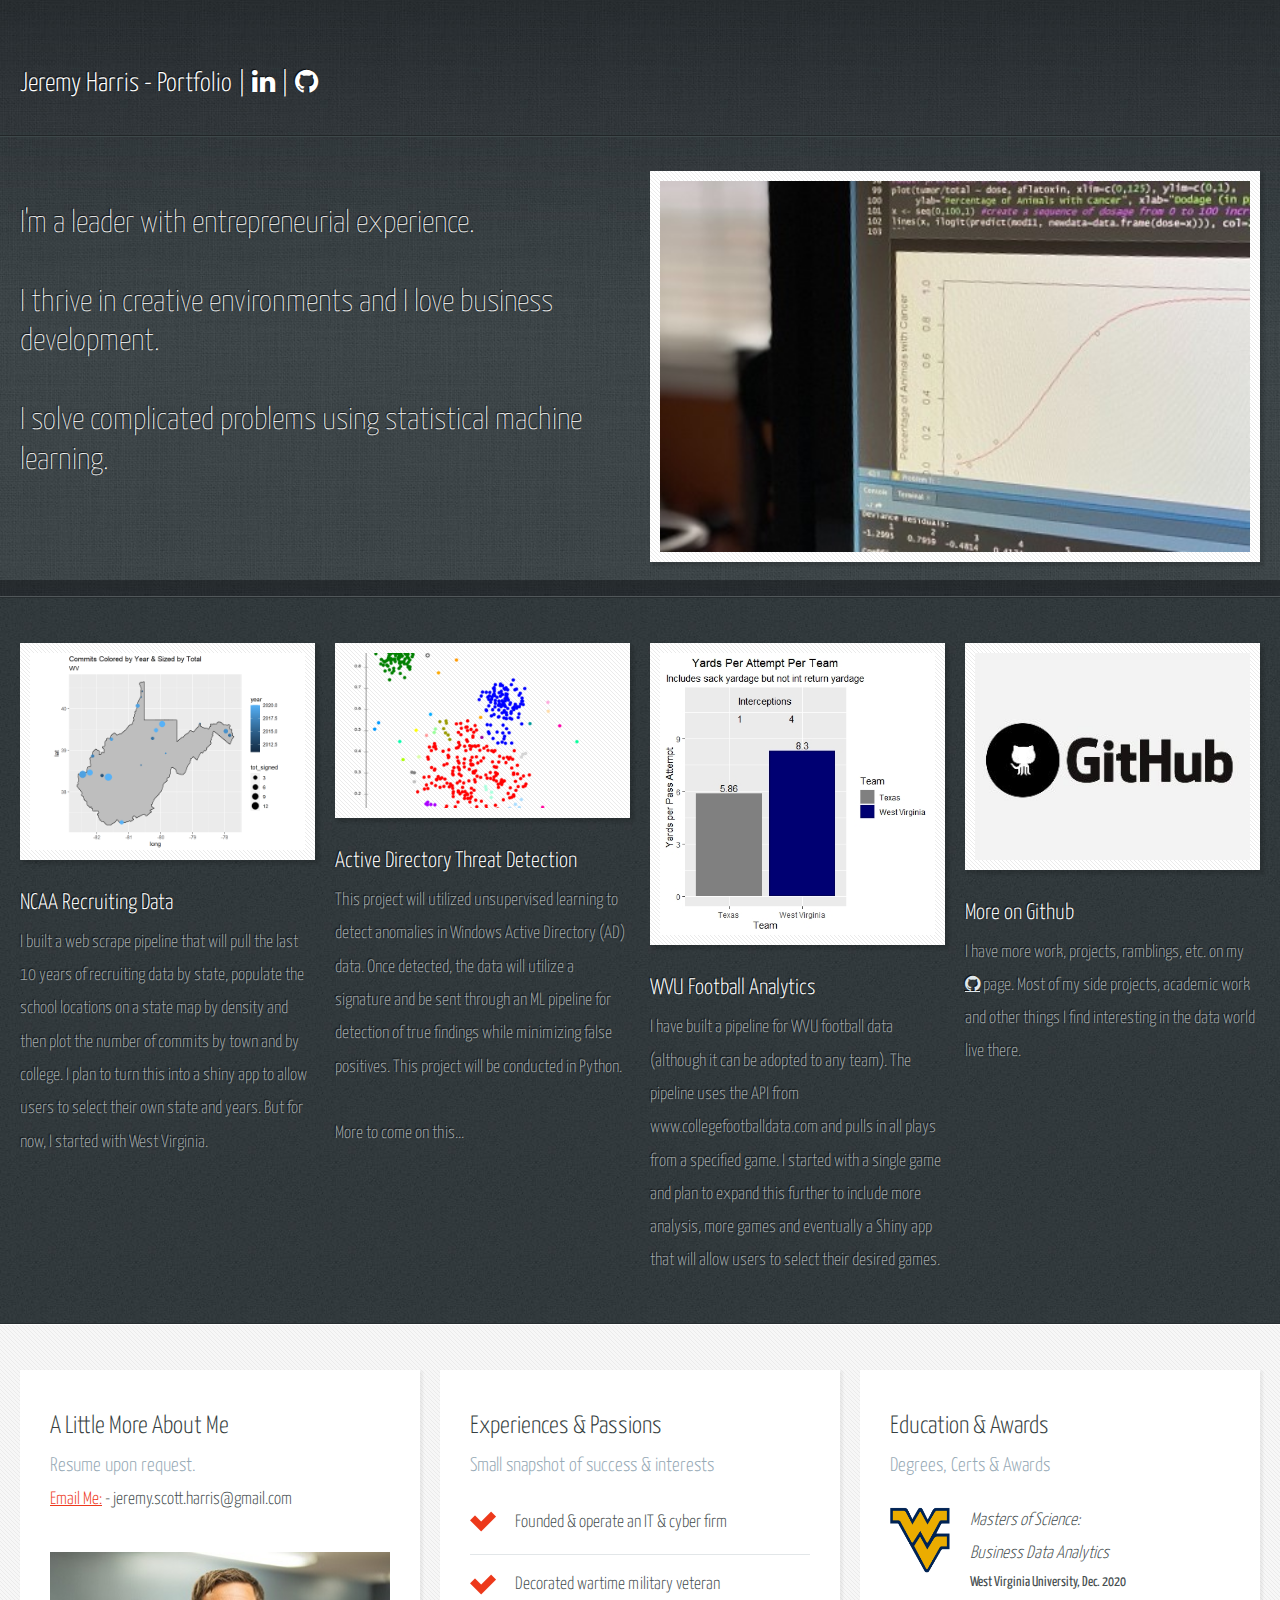
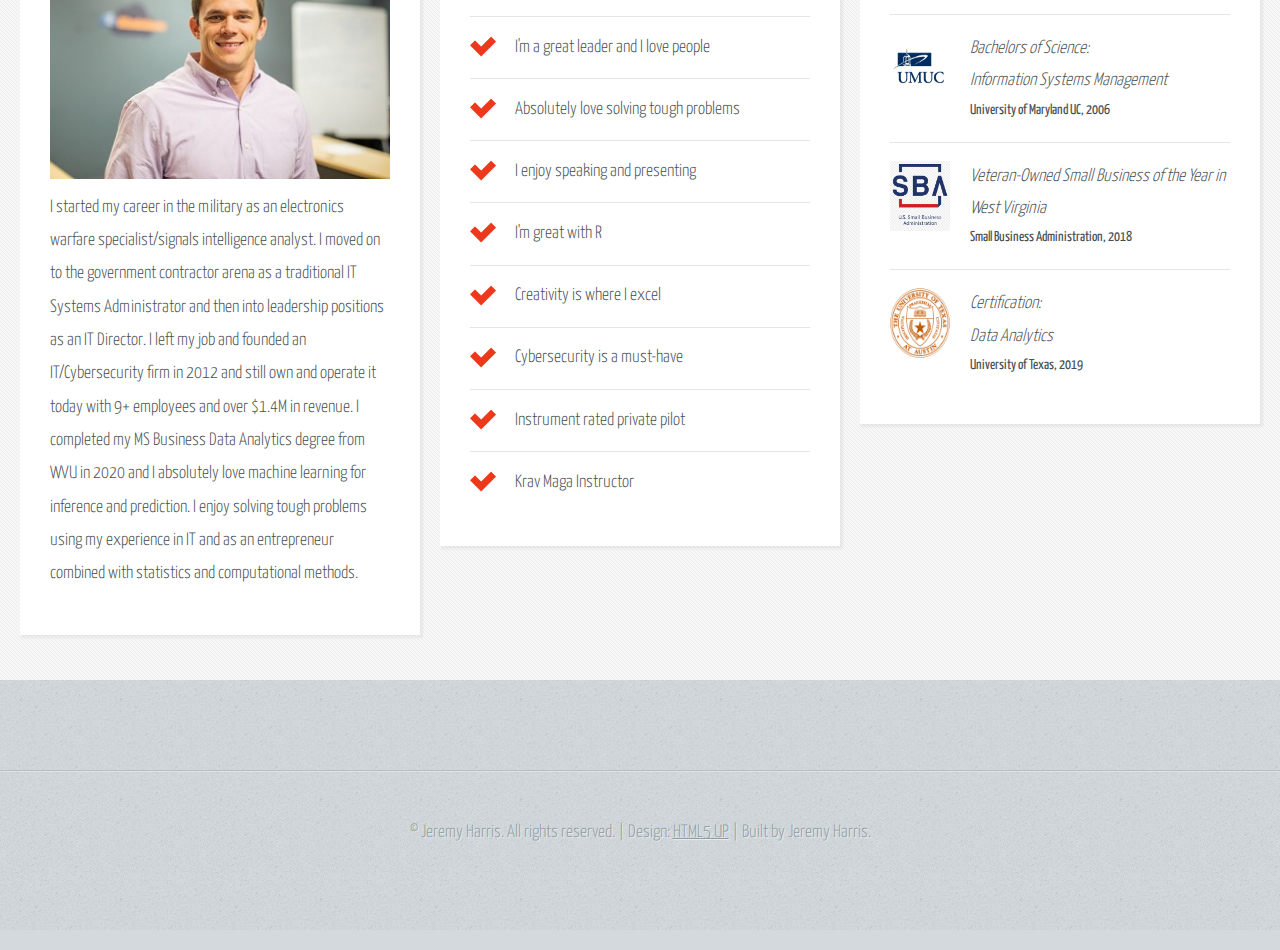
==== commit cb77f73e: "Update index.html" ====
--- a/index.html
+++ b/index.html
@@ -98,7 +98,7 @@
 
 								<!-- Feature #3 -->
 									<section>
-										<a target = "_blank" href="https://github.com/jeremy-harris/WVU-Football/blob/master/WVU-2019-Analysis.pdf" class="bordered-feature-image">
+										<a target = "_blank" href="WVUvTexas.html" class="bordered-feature-image">
 											<img src="images/ypa-plot.jpeg" alt="" /></a>
 										<h2>WVU Football Analytics</h2>
 										<p>
@@ -138,7 +138,7 @@
 										</header>
 										<img src="images/jsh-headshot.jpg" class="responsive">
 										<p>
-											I started my career in the military as an electronics warfare specialist/signals intelligence analyst. I moved on to the government contractor arena as a traditional IT Systems Administrator and then into leadership positions as an IT Director. I left my job and founded an IT/Cybersecurity firm in 2012 and still own and operate it today with 9+ employees and over $1.4M in revenue. I will complete my MS Business Data Analytics degree from WVU in 2020 and I absolutely love machine learning for inference and prediction. I enjoy solving tough problems using my experience in IT and as an entrepreneur combined with statistics and computational methods.
+											I started my career in the military as an electronics warfare specialist/signals intelligence analyst. I moved on to the government contractor arena as a traditional IT Systems Administrator and then into leadership positions as an IT Director. I left my job and founded an IT/Cybersecurity firm in 2012 and still own and operate it today with 9+ employees and over $1.4M in revenue. I completed my MS Business Data Analytics degree from WVU in 2020 and I absolutely love machine learning for inference and prediction. I enjoy solving tough problems using my experience in IT and as an entrepreneur combined with statistics and computational methods.
 										</p>
 									</section>
 
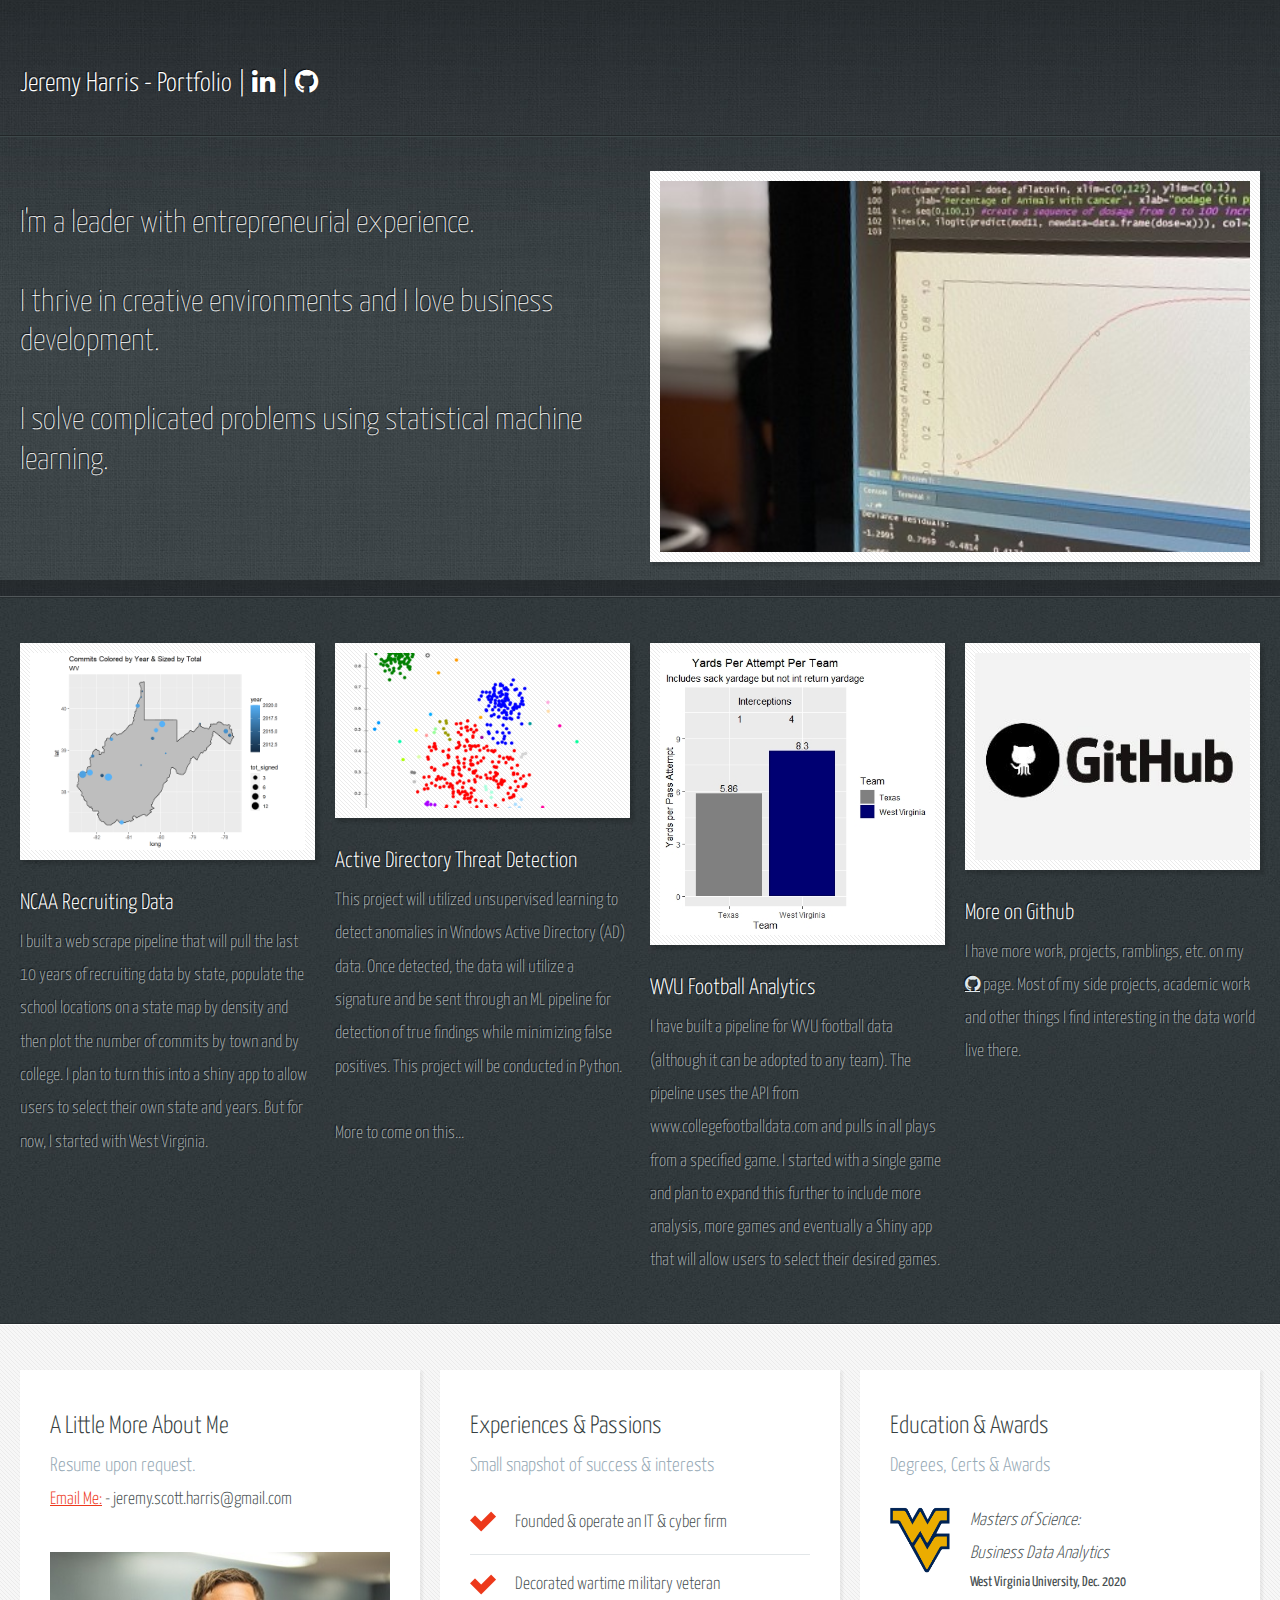
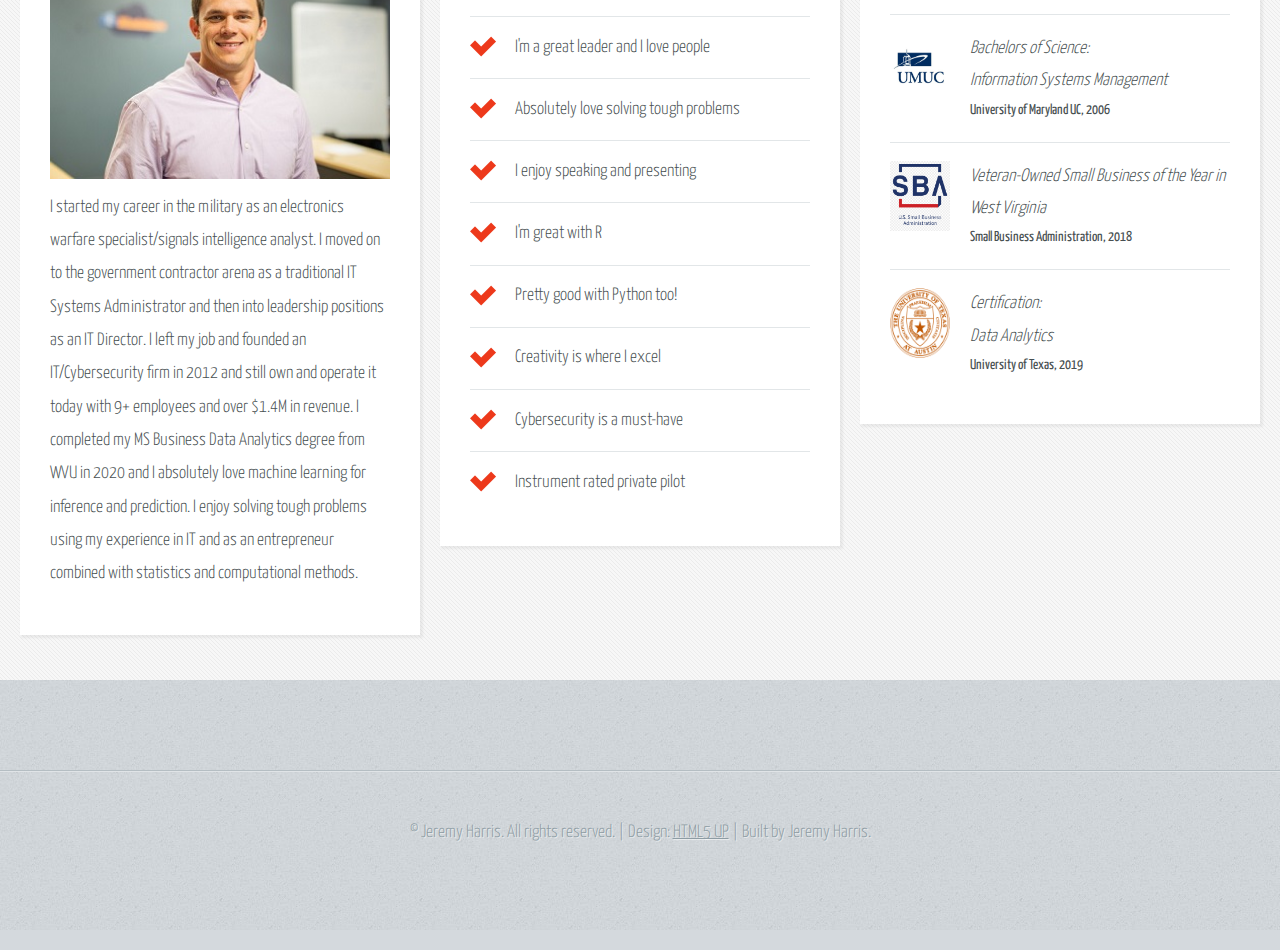
==== commit 31d79dee: "Update index.html" ====
--- a/index.html
+++ b/index.html
@@ -158,11 +158,11 @@
 											<li>Absolutely love solving tough problems</li>
 											<li>I enjoy speaking and presenting</li>
 											<li>I'm great with R</li>
+											<li>Pretty good with Python too!</li>
 											<li>Creativity is where I excel</li>
 											<li>Cybersecurity is a must-have</li>
 											<li>Instrument rated private pilot</li>
-											<li>Krav Maga Instructor</li>
-											
+																						
 										</ul>
 									</section>
 
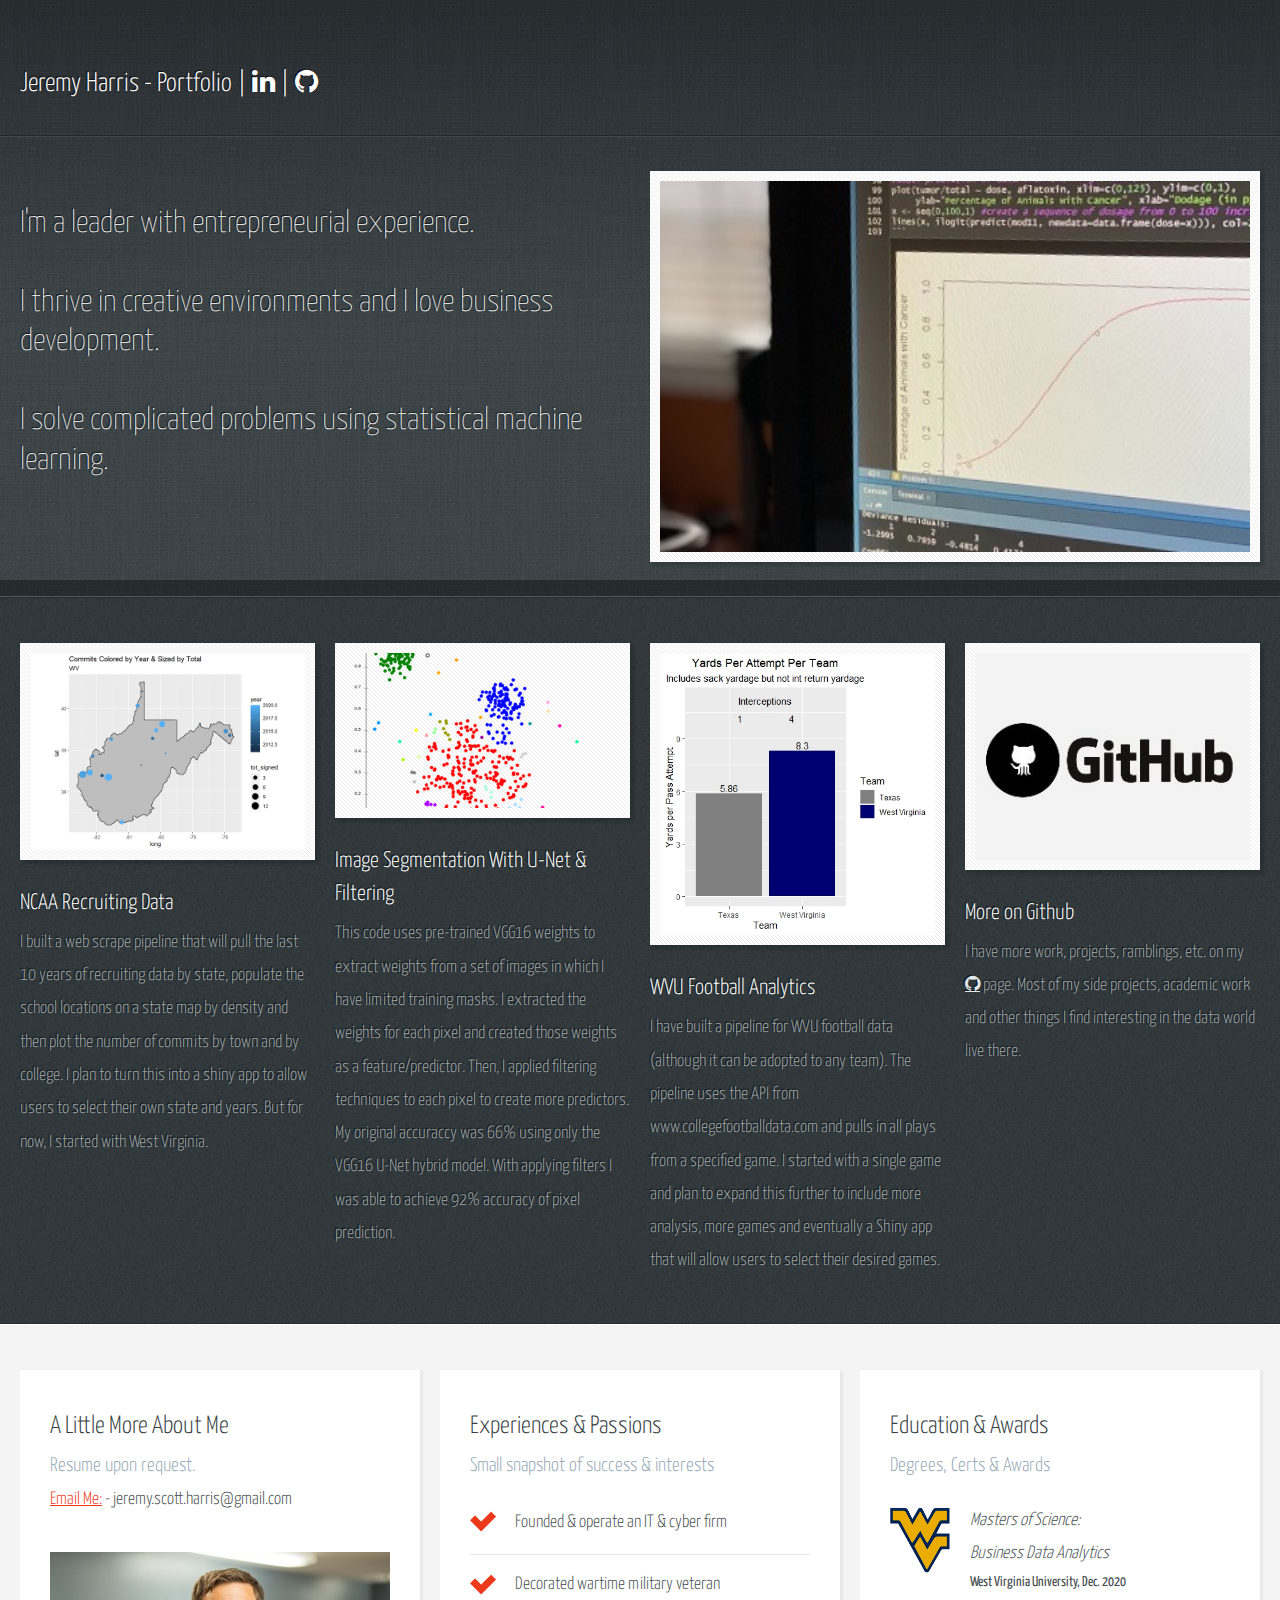
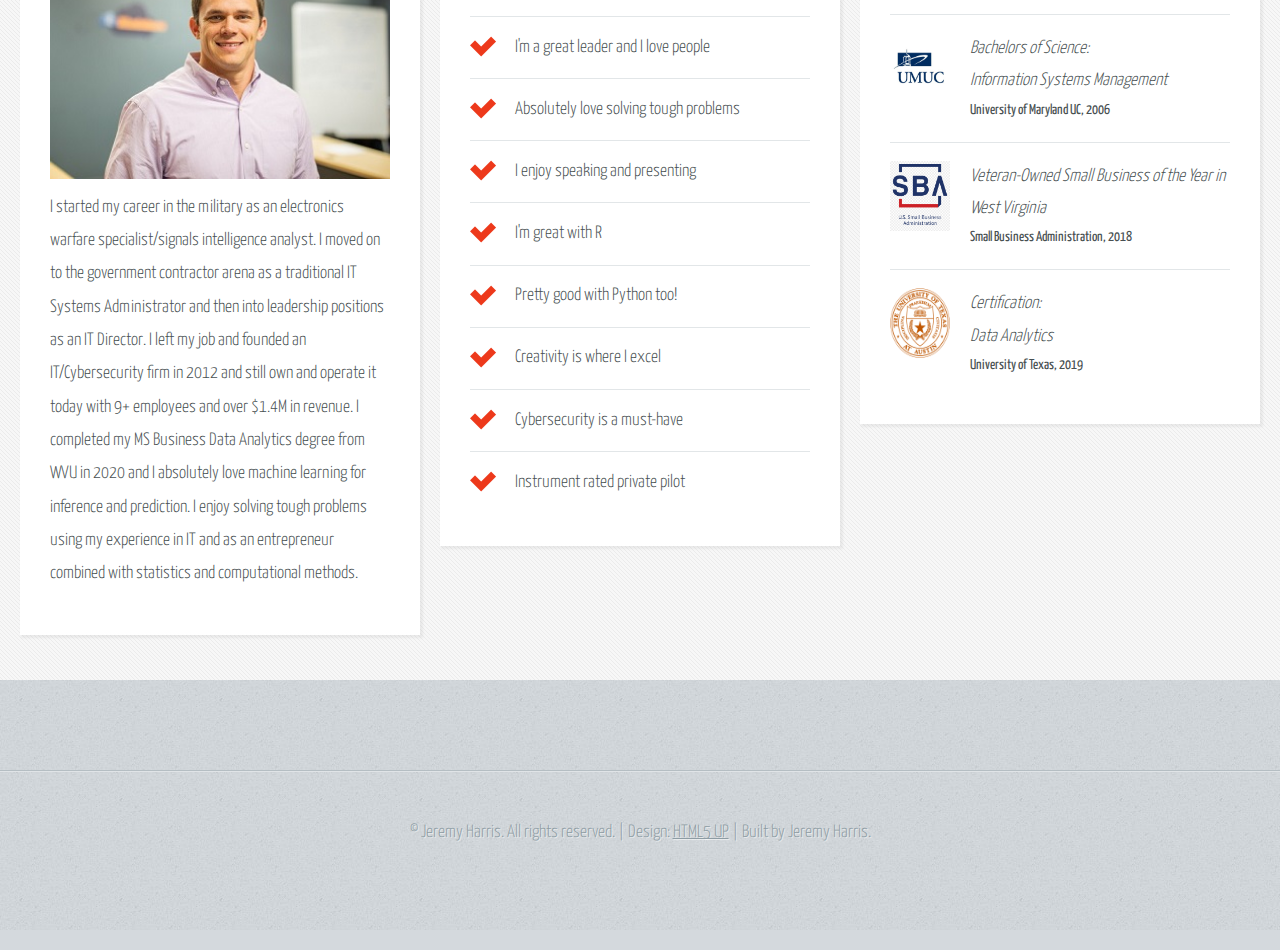
==== commit 9a6d46db: "updated website project area for image segmentaiton." ====
--- a/index.html
+++ b/index.html
@@ -85,11 +85,10 @@
 								<!-- Feature #2 -->
 									<section>
 										<a href="#" class="bordered-feature-image"><img src="images/anomaly-detection.png" alt="" /></a>
-										<h2>Active Directory Threat Detection</h2>
-										<p>
-											This project will utilized unsupervised learning to detect anomalies in Windows Active Directory (AD) data. Once detected, the data will utilize a signature and be sent through an ML pipeline for detection of true findings while minimizing false positives. This project will be conducted in Python. 
-											<br><br>	
-											More to come on this...
+										<h2>Image Segmentation With U-Net & Filtering</h2>
+										<p>
+											This code uses pre-trained VGG16 weights to extract weights from a set of images in which I
+											have limited training masks. I extracted the weights for each pixel and created those weights as a feature/predictor. Then, I applied filtering techniques to each pixel to create more predictors. My original accuraccy was 66% using only the VGG16 U-Net hybrid model. With applying filters I was able to achieve 92% accuracy of pixel prediction.  
 										</p>
 									</section>
 
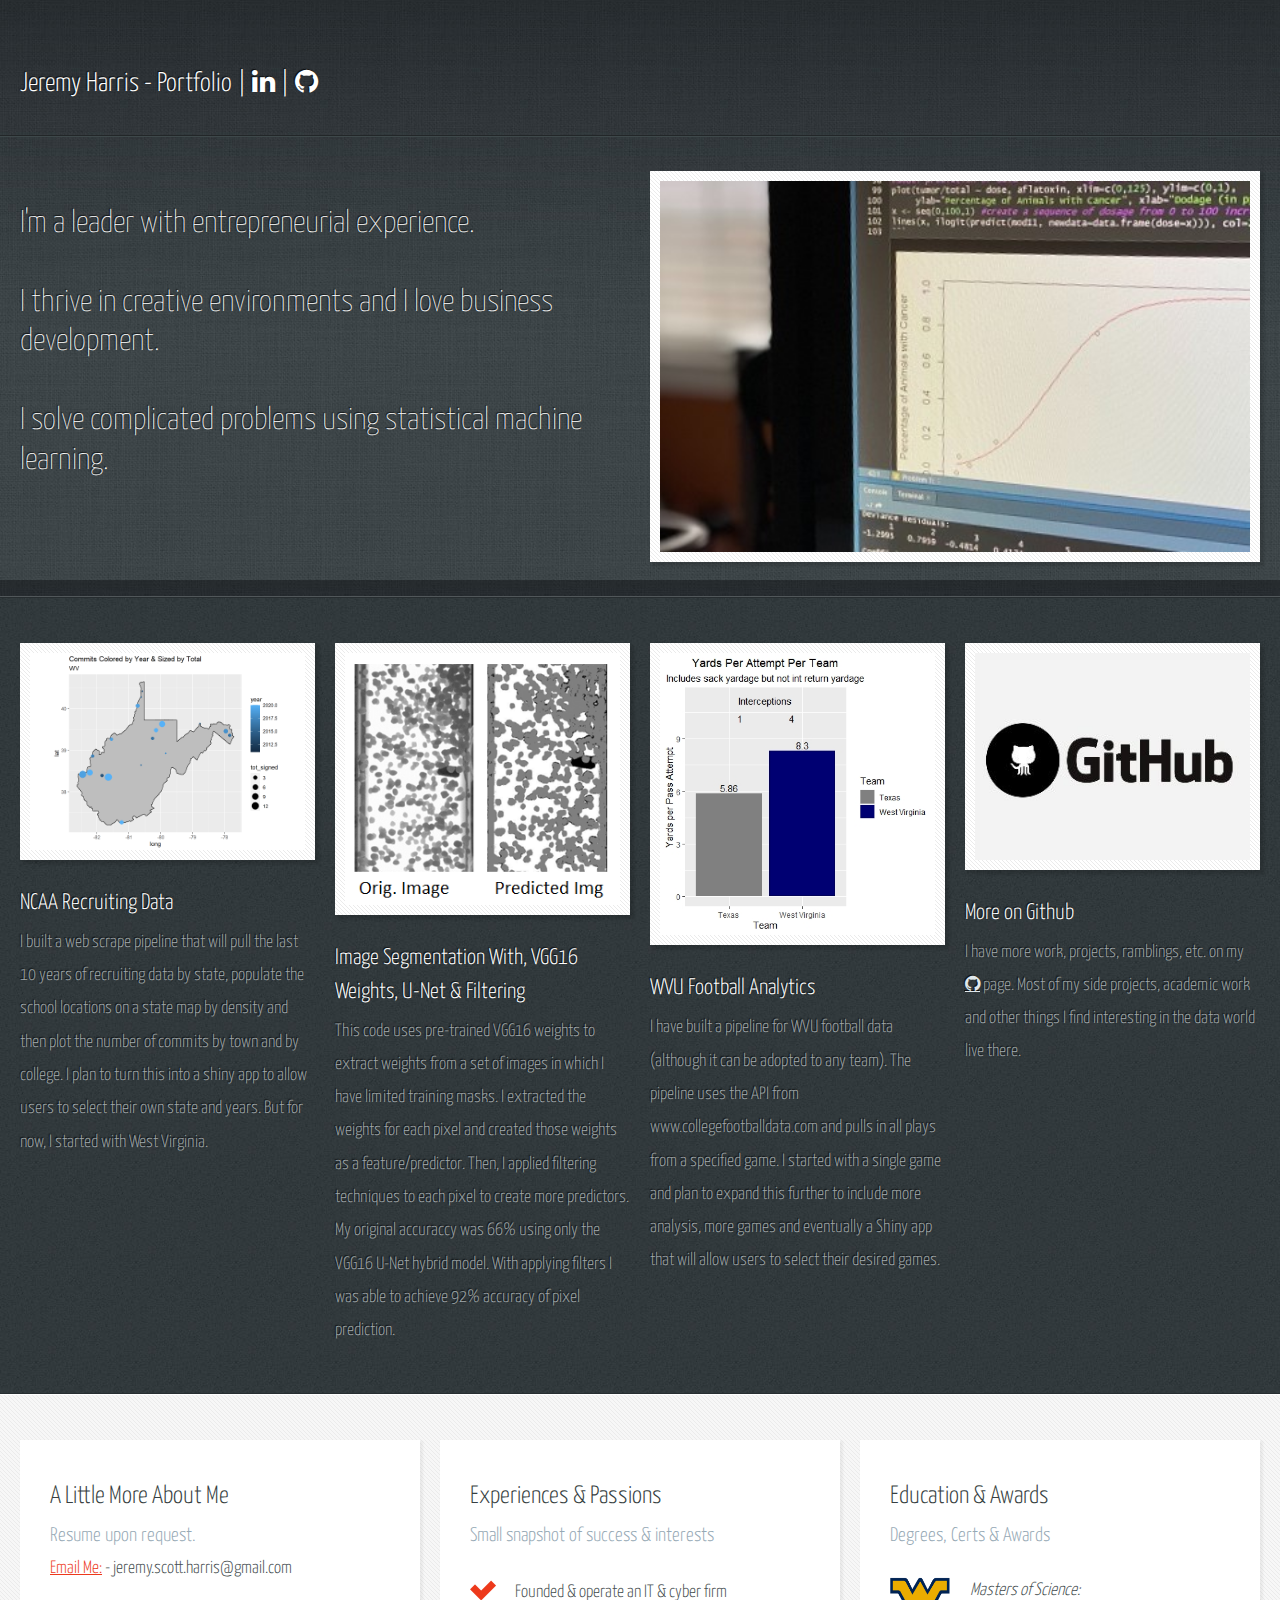
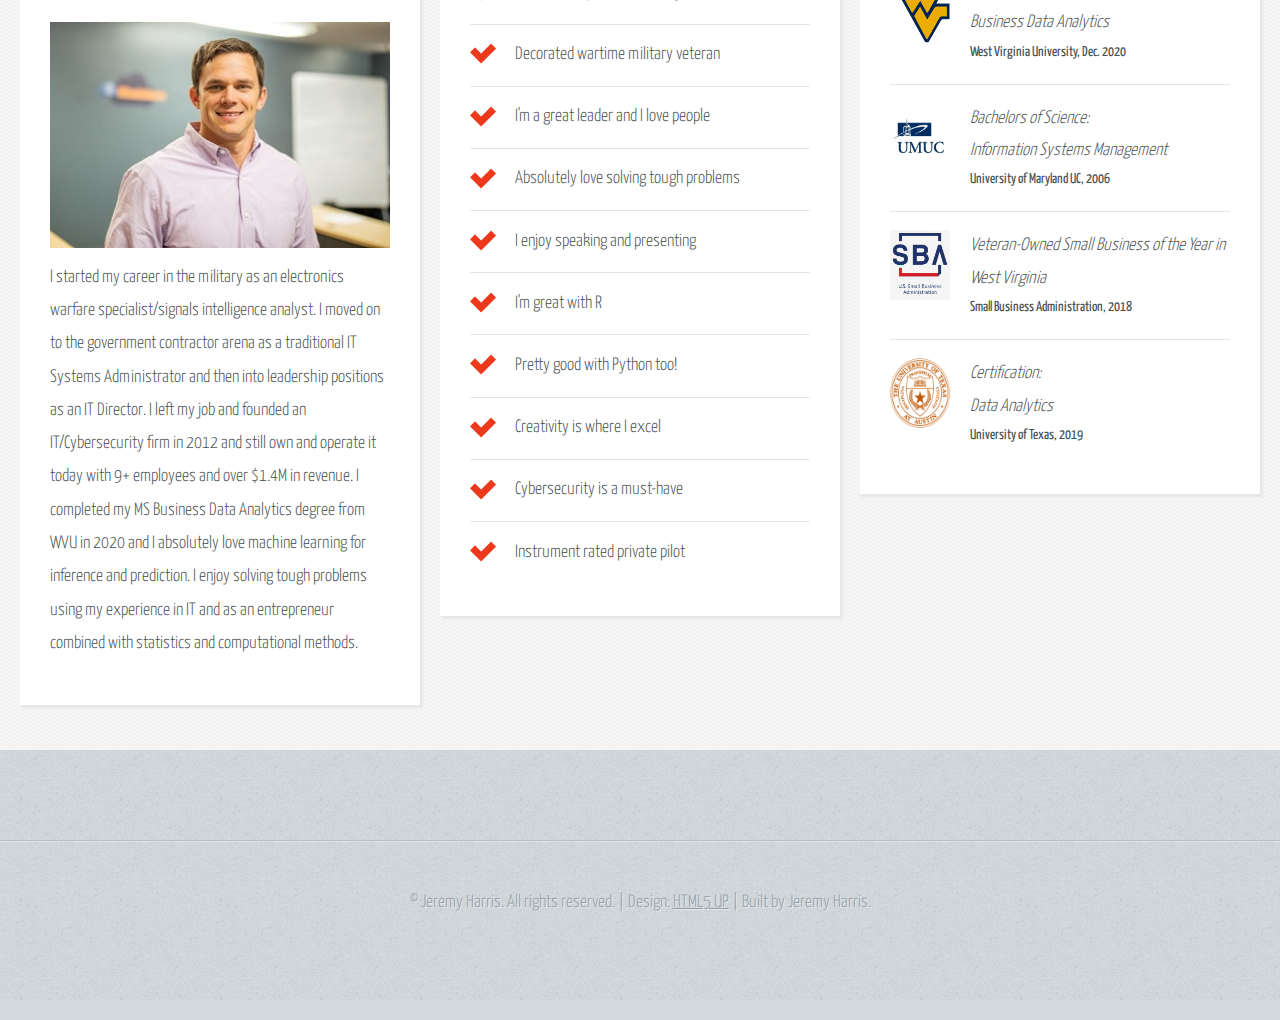
==== commit fd379c15: "added pic for segmentation" ====
--- a/index.html
+++ b/index.html
@@ -84,8 +84,8 @@
 
 								<!-- Feature #2 -->
 									<section>
-										<a href="#" class="bordered-feature-image"><img src="images/anomaly-detection.png" alt="" /></a>
-										<h2>Image Segmentation With U-Net & Filtering</h2>
+										<a href="#" class="bordered-feature-image"><img src="images/segmentation_cover.png" alt="" /></a>
+										<h2>Image Segmentation With, VGG16 Weights, U-Net & Filtering</h2>
 										<p>
 											This code uses pre-trained VGG16 weights to extract weights from a set of images in which I
 											have limited training masks. I extracted the weights for each pixel and created those weights as a feature/predictor. Then, I applied filtering techniques to each pixel to create more predictors. My original accuraccy was 66% using only the VGG16 U-Net hybrid model. With applying filters I was able to achieve 92% accuracy of pixel prediction.  
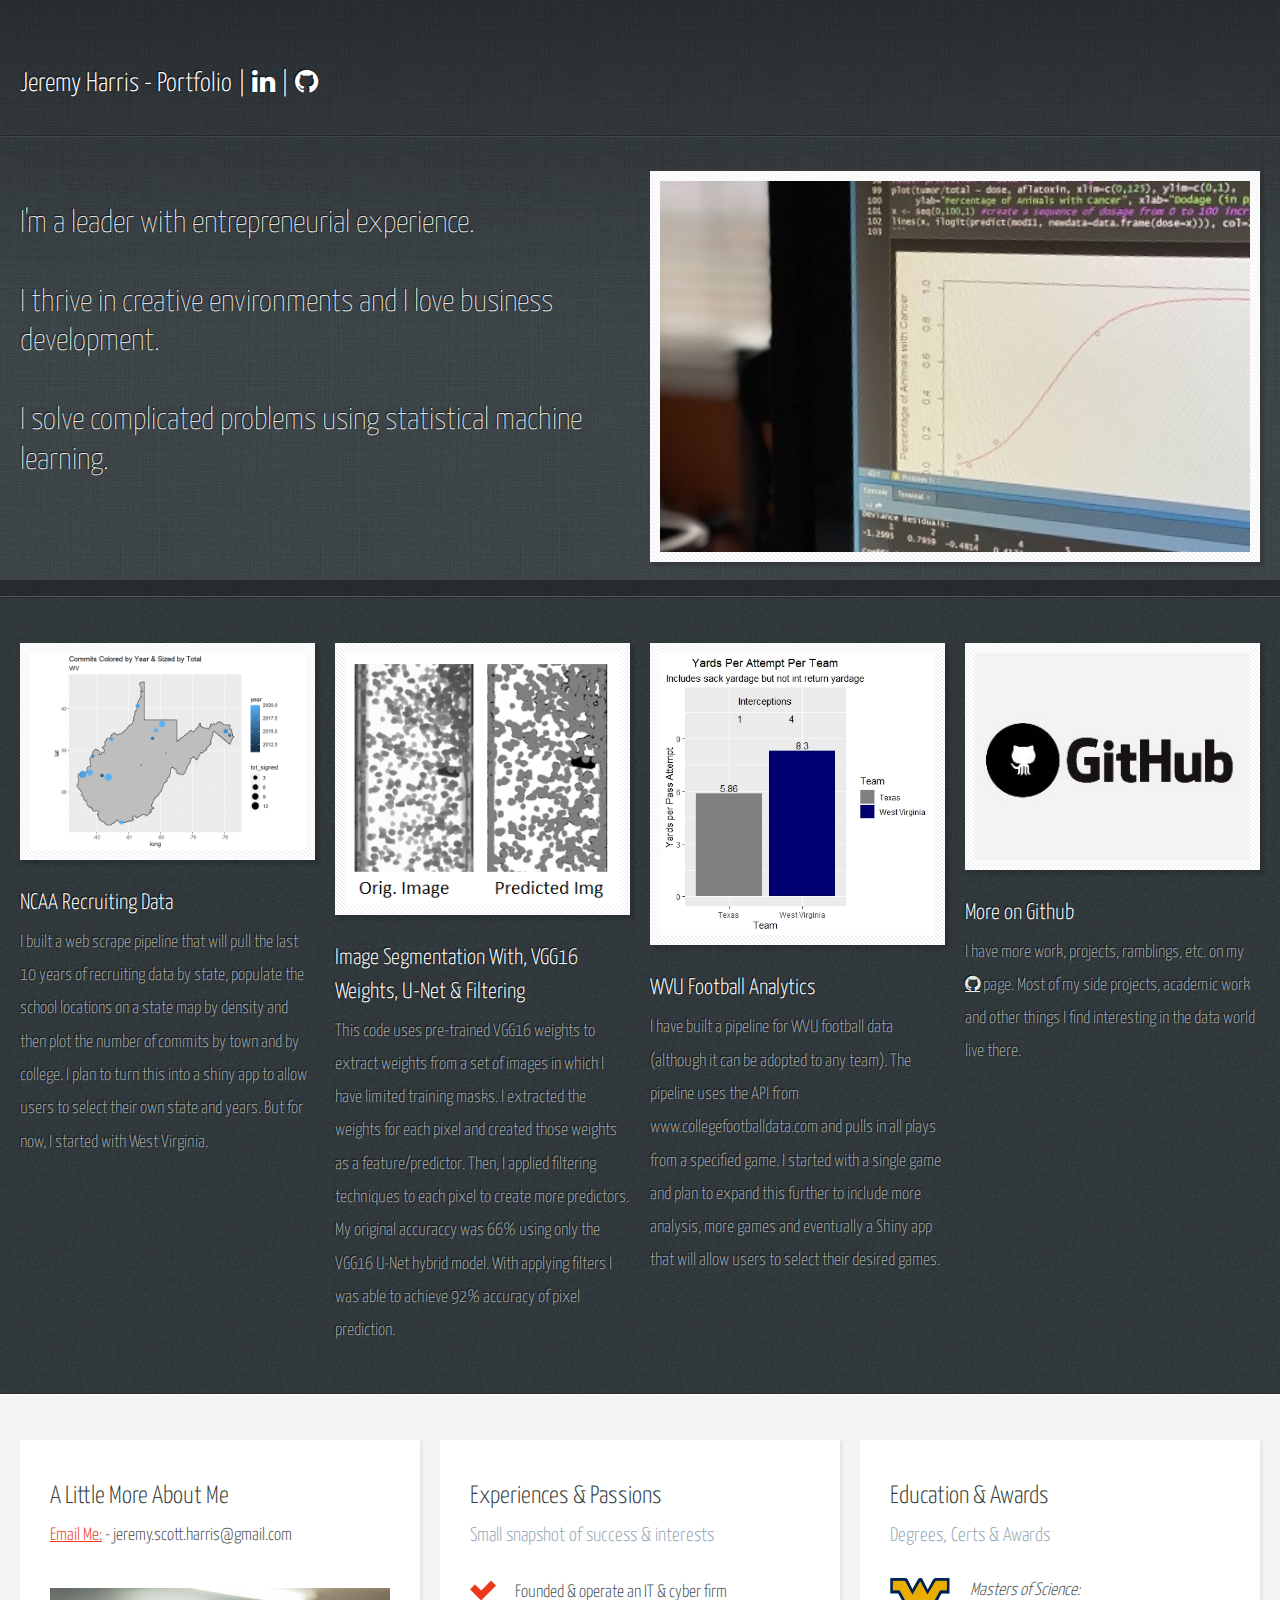
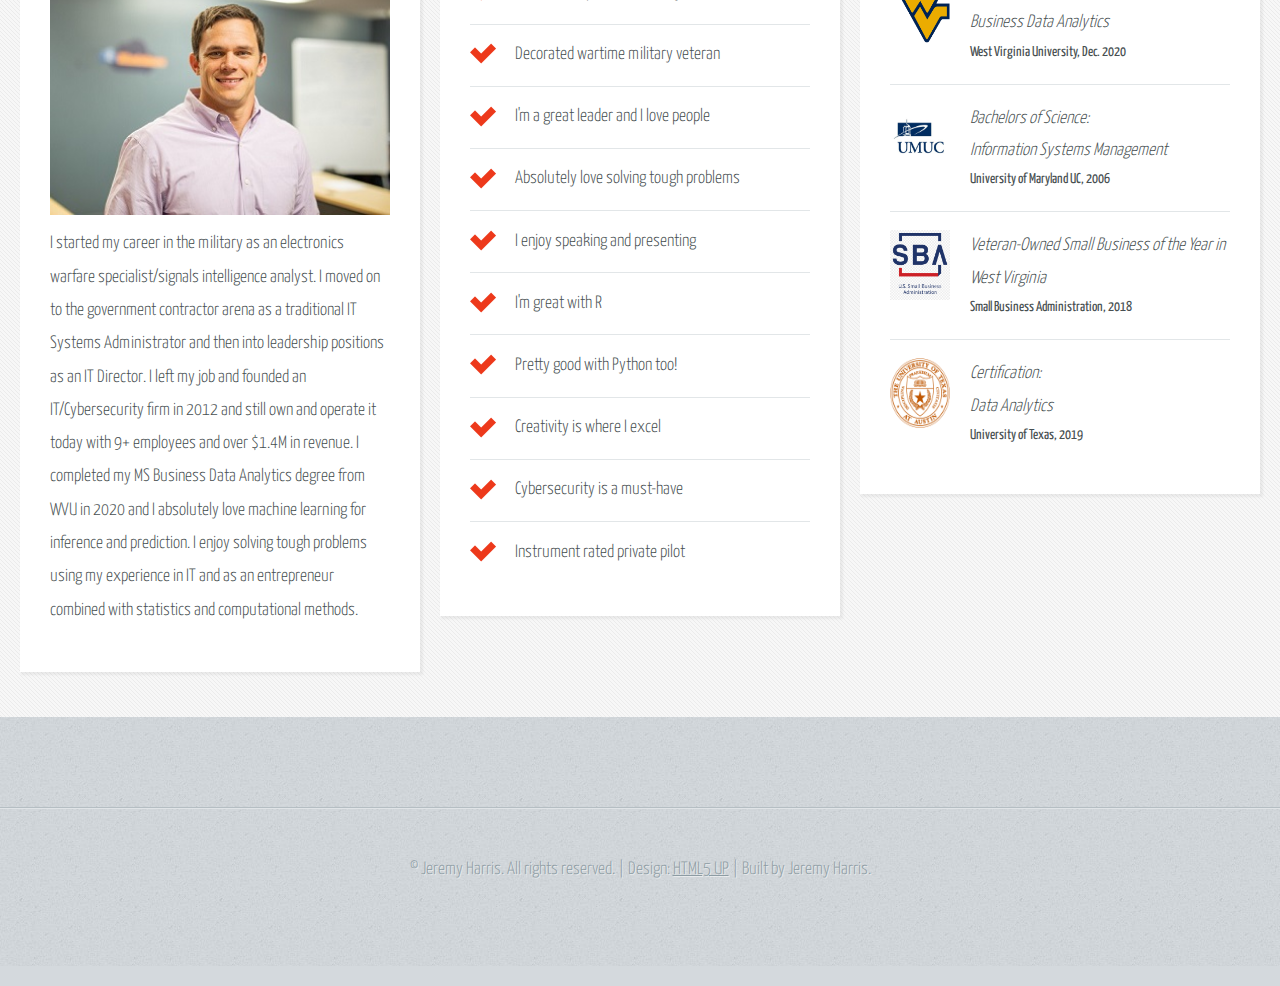
==== commit f22bcee1: "Update index.html" ====
--- a/index.html
+++ b/index.html
@@ -132,7 +132,6 @@
 									<section>
 										<header>
 											<h2>A Little More About Me</h2>
-											<h3>Resume upon request.</h3>
 											<p><a href="mailto:jeremy.scott.harris@gmail.com">Email Me:</a> - jeremy.scott.harris@gmail.com</p>
 										</header>
 										<img src="images/jsh-headshot.jpg" class="responsive">
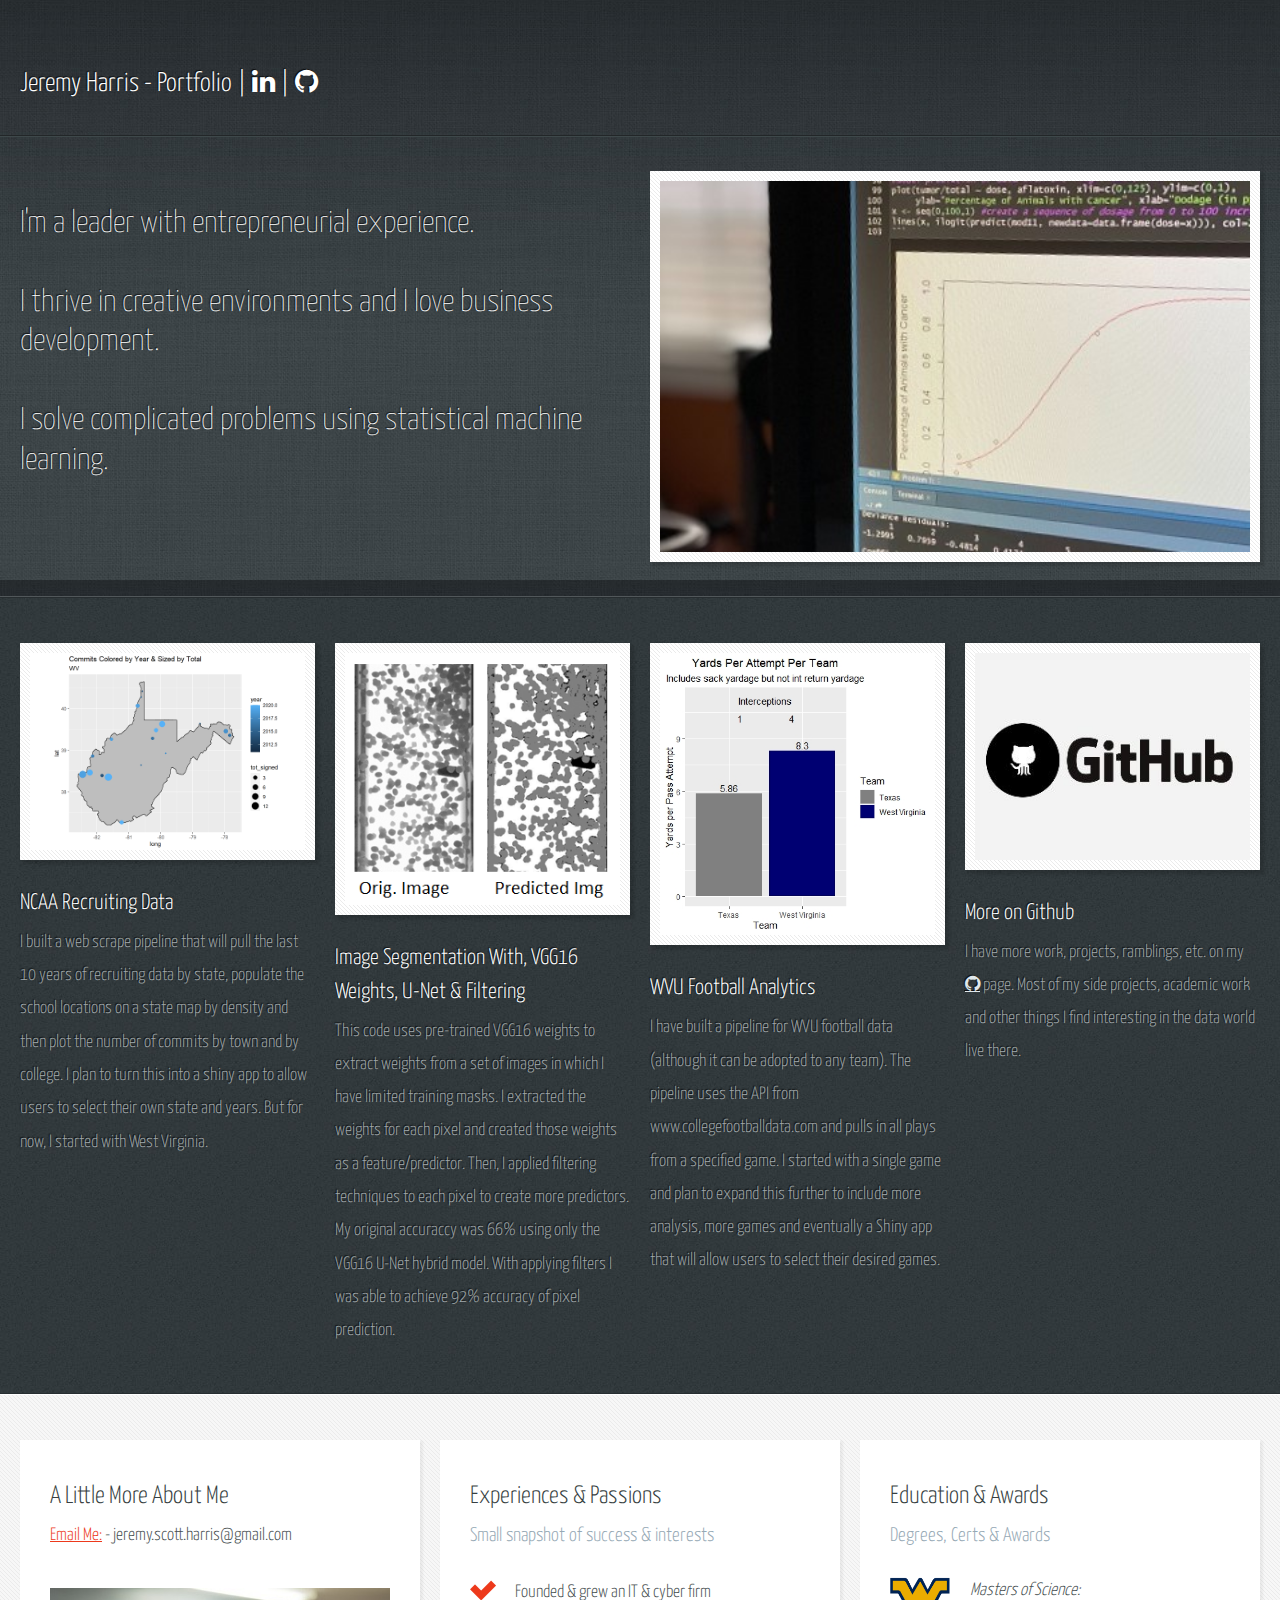
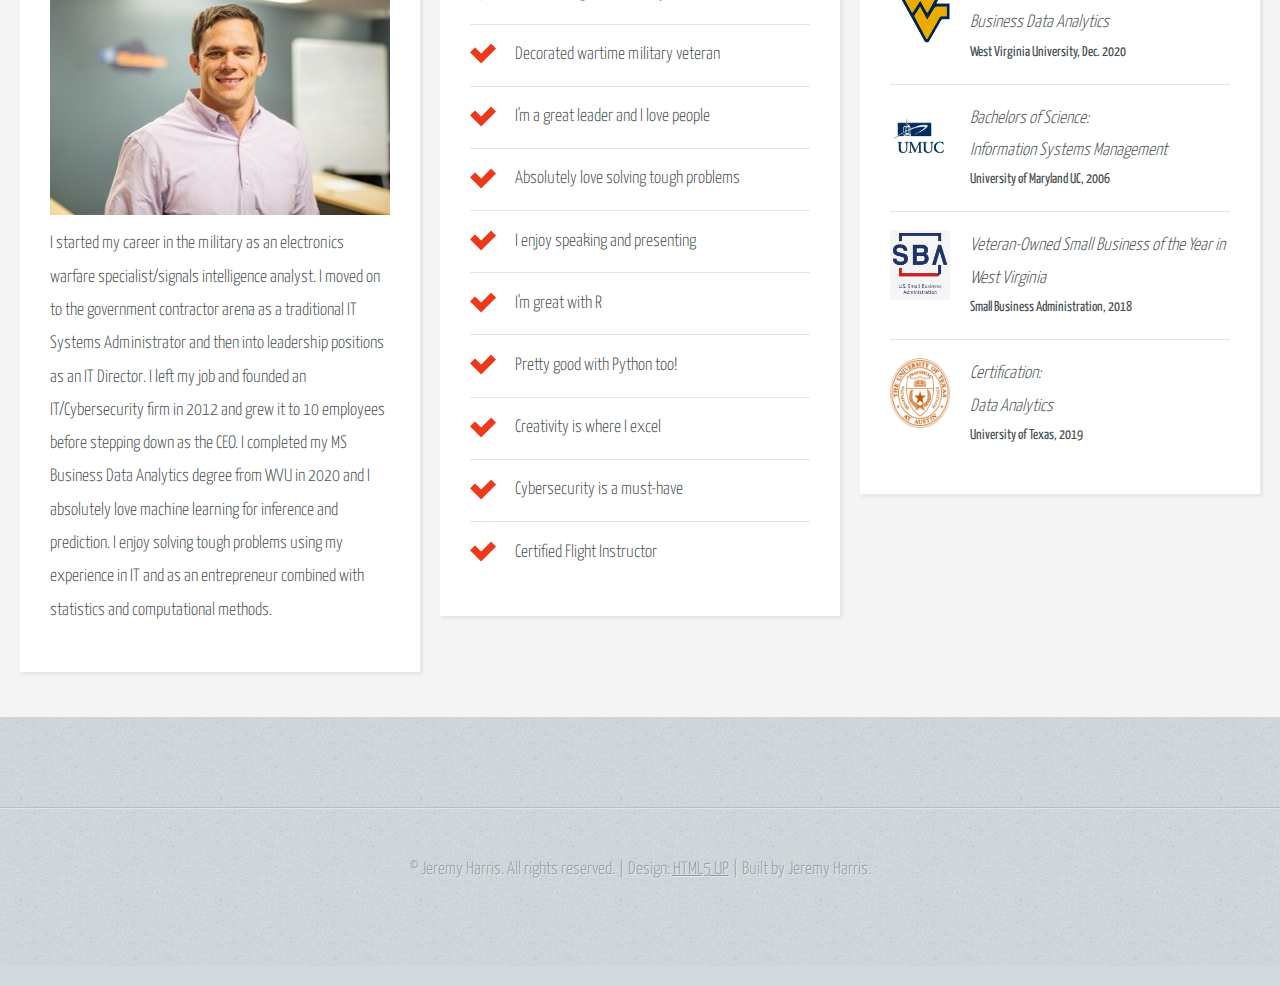
==== commit bfd2e2bd: "Update index.html" ====
--- a/index.html
+++ b/index.html
@@ -136,7 +136,7 @@
 										</header>
 										<img src="images/jsh-headshot.jpg" class="responsive">
 										<p>
-											I started my career in the military as an electronics warfare specialist/signals intelligence analyst. I moved on to the government contractor arena as a traditional IT Systems Administrator and then into leadership positions as an IT Director. I left my job and founded an IT/Cybersecurity firm in 2012 and still own and operate it today with 9+ employees and over $1.4M in revenue. I completed my MS Business Data Analytics degree from WVU in 2020 and I absolutely love machine learning for inference and prediction. I enjoy solving tough problems using my experience in IT and as an entrepreneur combined with statistics and computational methods.
+											I started my career in the military as an electronics warfare specialist/signals intelligence analyst. I moved on to the government contractor arena as a traditional IT Systems Administrator and then into leadership positions as an IT Director. I left my job and founded an IT/Cybersecurity firm in 2012 and grew it to 10 employees before stepping down as the CEO. I completed my MS Business Data Analytics degree from WVU in 2020 and I absolutely love machine learning for inference and prediction. I enjoy solving tough problems using my experience in IT and as an entrepreneur combined with statistics and computational methods.
 										</p>
 									</section>
 
@@ -150,7 +150,7 @@
 											<h3>Small snapshot of success & interests</h3>
 										</header>
 										<ul class="check-list">
-											<li>Founded & operate an IT & cyber firm</li>
+											<li>Founded & grew an IT & cyber firm</li>
 											<li>Decorated wartime military veteran</li>
 											<li>I'm a great leader and I love people</li>
 											<li>Absolutely love solving tough problems</li>
@@ -159,7 +159,7 @@
 											<li>Pretty good with Python too!</li>
 											<li>Creativity is where I excel</li>
 											<li>Cybersecurity is a must-have</li>
-											<li>Instrument rated private pilot</li>
+											<li>Certified Flight Instructor</li>
 																						
 										</ul>
 									</section>
